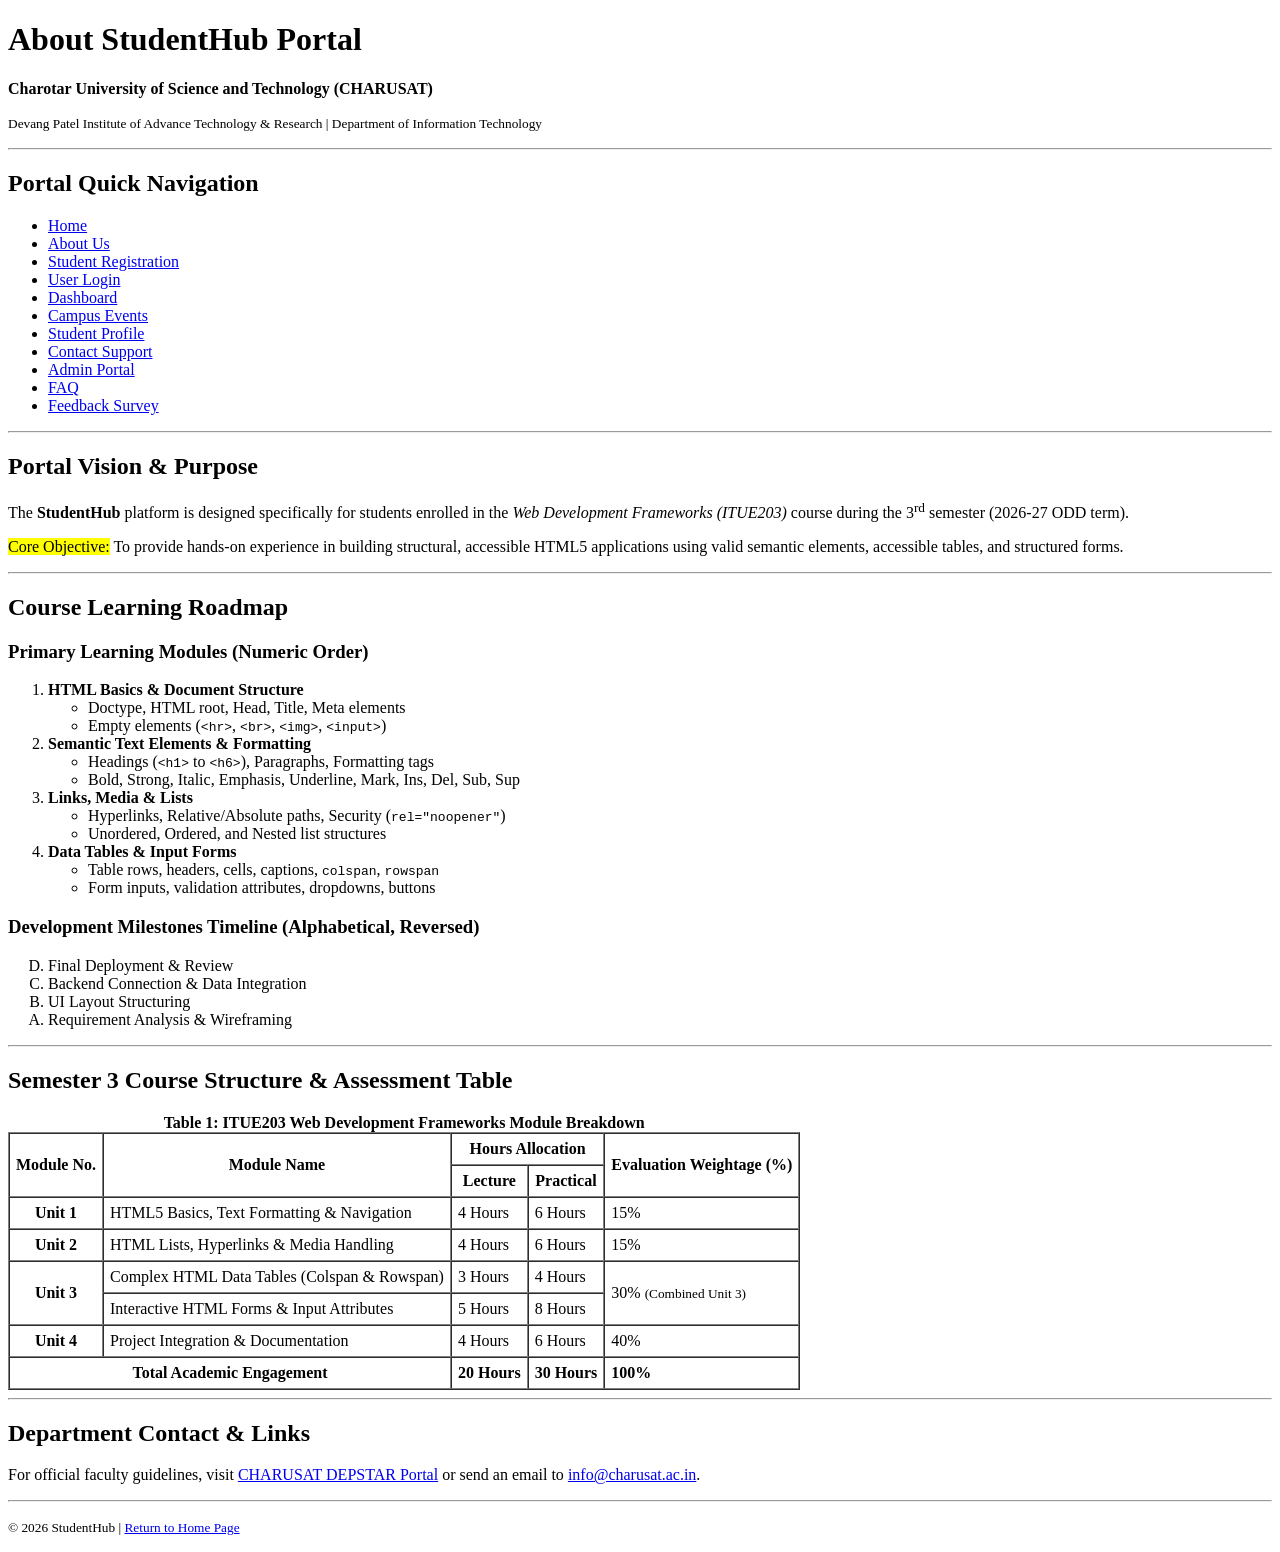
==== pages/about.html @ f13cd19e "feat(prac1): initial project setup, readme, sitemap, wireframes" ====
<!DOCTYPE html>
<html lang="en">
<head>
    <meta charset="UTF-8">
    <meta name="viewport" content="width=device-width, initial-scale=1.0">
    <meta name="description" content="About StudentHub - Vision, Department Details, and Academic Syllabus Table">
    <title>StudentHub - About Portal</title>
</head>
<body>

    <!-- Lesson 1: Header -->
    <header>
        <h1>About StudentHub Portal</h1>
        <p><strong>Charotar University of Science and Technology (CHARUSAT)</strong></p>
        <p><small>Devang Patel Institute of Advance Technology &amp; Research | Department of Information Technology</small></p>
    </header>

    <hr>

    <!-- Lesson 3: Navigation -->
    <nav aria-label="Main Navigation Menu">
        <h2>Portal Quick Navigation</h2>
        <ul>
            <li><a href="../index.html">Home</a></li>
            <li><a href="about.html">About Us</a></li>
            <li><a href="register.html">Student Registration</a></li>
            <li><a href="login.html">User Login</a></li>
            <li><a href="dashboard.html">Dashboard</a></li>
            <li><a href="events.html">Campus Events</a></li>
            <li><a href="profile.html">Student Profile</a></li>
            <li><a href="contact.html">Contact Support</a></li>
            <li><a href="admin.html">Admin Portal</a></li>
            <li><a href="faq.html">FAQ</a></li>
            <li><a href="feedback.html">Feedback Survey</a></li>
        </ul>
    </nav>

    <hr>

    <main>
        <!-- Lesson 2: Headings & Text Formatting -->
        <section id="vision">
            <h2>Portal Vision &amp; Purpose</h2>
            <p>
                The <strong>StudentHub</strong> platform is designed specifically for students enrolled in the <em>Web Development Frameworks (ITUE203)</em> course during the 3<sup>rd</sup> semester (2026-27 ODD term).
            </p>
            <p>
                <mark>Core Objective:</mark> To provide hands-on experience in building structural, accessible HTML5 applications using valid semantic elements, accessible tables, and structured forms.
            </p>
        </section>

        <hr>

        <!-- Lesson 4: Ordered Lists with attributes (type, start, reversed) & Nested Lists -->
        <section id="objectives">
            <h2>Course Learning Roadmap</h2>
            <h3>Primary Learning Modules (Numeric Order)</h3>
            <ol type="1" start="1">
                <li><strong>HTML Basics &amp; Document Structure</strong>
                    <ul>
                        <li>Doctype, HTML root, Head, Title, Meta elements</li>
                        <li>Empty elements (<code>&lt;hr&gt;</code>, <code>&lt;br&gt;</code>, <code>&lt;img&gt;</code>, <code>&lt;input&gt;</code>)</li>
                    </ul>
                </li>
                <li><strong>Semantic Text Elements &amp; Formatting</strong>
                    <ul>
                        <li>Headings (<code>&lt;h1&gt;</code> to <code>&lt;h6&gt;</code>), Paragraphs, Formatting tags</li>
                        <li>Bold, Strong, Italic, Emphasis, Underline, Mark, Ins, Del, Sub, Sup</li>
                    </ul>
                </li>
                <li><strong>Links, Media &amp; Lists</strong>
                    <ul>
                        <li>Hyperlinks, Relative/Absolute paths, Security (<code>rel="noopener"</code>)</li>
                        <li>Unordered, Ordered, and Nested list structures</li>
                    </ul>
                </li>
                <li><strong>Data Tables &amp; Input Forms</strong>
                    <ul>
                        <li>Table rows, headers, cells, captions, <code>colspan</code>, <code>rowspan</code></li>
                        <li>Form inputs, validation attributes, dropdowns, buttons</li>
                    </ul>
                </li>
            </ol>

            <h3>Development Milestones Timeline (Alphabetical, Reversed)</h3>
            <ol type="A" reversed>
                <li>Final Deployment &amp; Review</li>
                <li>Backend Connection &amp; Data Integration</li>
                <li>UI Layout Structuring</li>
                <li>Requirement Analysis &amp; Wireframing</li>
            </ol>
        </section>

        <hr>

        <!-- Lesson 5: Comprehensive Table demonstrating thead, tbody, tfoot, th, td, colspan, rowspan -->
        <section id="syllabus-table">
            <h2>Semester 3 Course Structure &amp; Assessment Table</h2>

            <table border="1" cellpadding="6" cellspacing="0">
                <caption><strong>Table 1: ITUE203 Web Development Frameworks Module Breakdown</strong></caption>
                
                <thead>
                    <tr>
                        <th scope="col" rowspan="2">Module No.</th>
                        <th scope="col" rowspan="2">Module Name</th>
                        <th scope="col" colspan="2">Hours Allocation</th>
                        <th scope="col" rowspan="2">Evaluation Weightage (%)</th>
                    </tr>
                    <tr>
                        <th scope="col">Lecture</th>
                        <th scope="col">Practical</th>
                    </tr>
                </thead>

                <tbody>
                    <tr>
                        <th scope="row">Unit 1</th>
                        <td>HTML5 Basics, Text Formatting &amp; Navigation</td>
                        <td>4 Hours</td>
                        <td>6 Hours</td>
                        <td>15%</td>
                    </tr>
                    <tr>
                        <th scope="row">Unit 2</th>
                        <td>HTML Lists, Hyperlinks &amp; Media Handling</td>
                        <td>4 Hours</td>
                        <td>6 Hours</td>
                        <td>15%</td>
                    </tr>
                    <tr>
                        <th scope="row" rowspan="2">Unit 3</th>
                        <td>Complex HTML Data Tables (Colspan &amp; Rowspan)</td>
                        <td>3 Hours</td>
                        <td>4 Hours</td>
                        <td rowspan="2">30% <small>(Combined Unit 3)</small></td>
                    </tr>
                    <tr>
                        <td>Interactive HTML Forms &amp; Input Attributes</td>
                        <td>5 Hours</td>
                        <td>8 Hours</td>
                    </tr>
                    <tr>
                        <th scope="row">Unit 4</th>
                        <td>Project Integration &amp; Documentation</td>
                        <td>4 Hours</td>
                        <td>6 Hours</td>
                        <td>40%</td>
                    </tr>
                </tbody>

                <tfoot>
                    <tr>
                        <th scope="row" colspan="2">Total Academic Engagement</th>
                        <td><strong>20 Hours</strong></td>
                        <td><strong>30 Hours</strong></td>
                        <td><strong>100%</strong></td>
                    </tr>
                </tfoot>
            </table>
        </section>

        <hr>

        <!-- Lesson 3: External Links -->
        <section id="external">
            <h2>Department Contact &amp; Links</h2>
            <p>
                For official faculty guidelines, visit 
                <a href="https://www.charusat.ac.in/depstar" target="_blank" rel="noopener noreferrer">CHARUSAT DEPSTAR Portal</a> 
                or send an email to <a href="mailto:info@charusat.ac.in">info@charusat.ac.in</a>.
            </p>
        </section>
    </main>

    <hr>

    <footer>
        <p><small>&copy; 2026 StudentHub | <a href="../index.html">Return to Home Page</a></small></p>
    </footer>

</body>
</html>
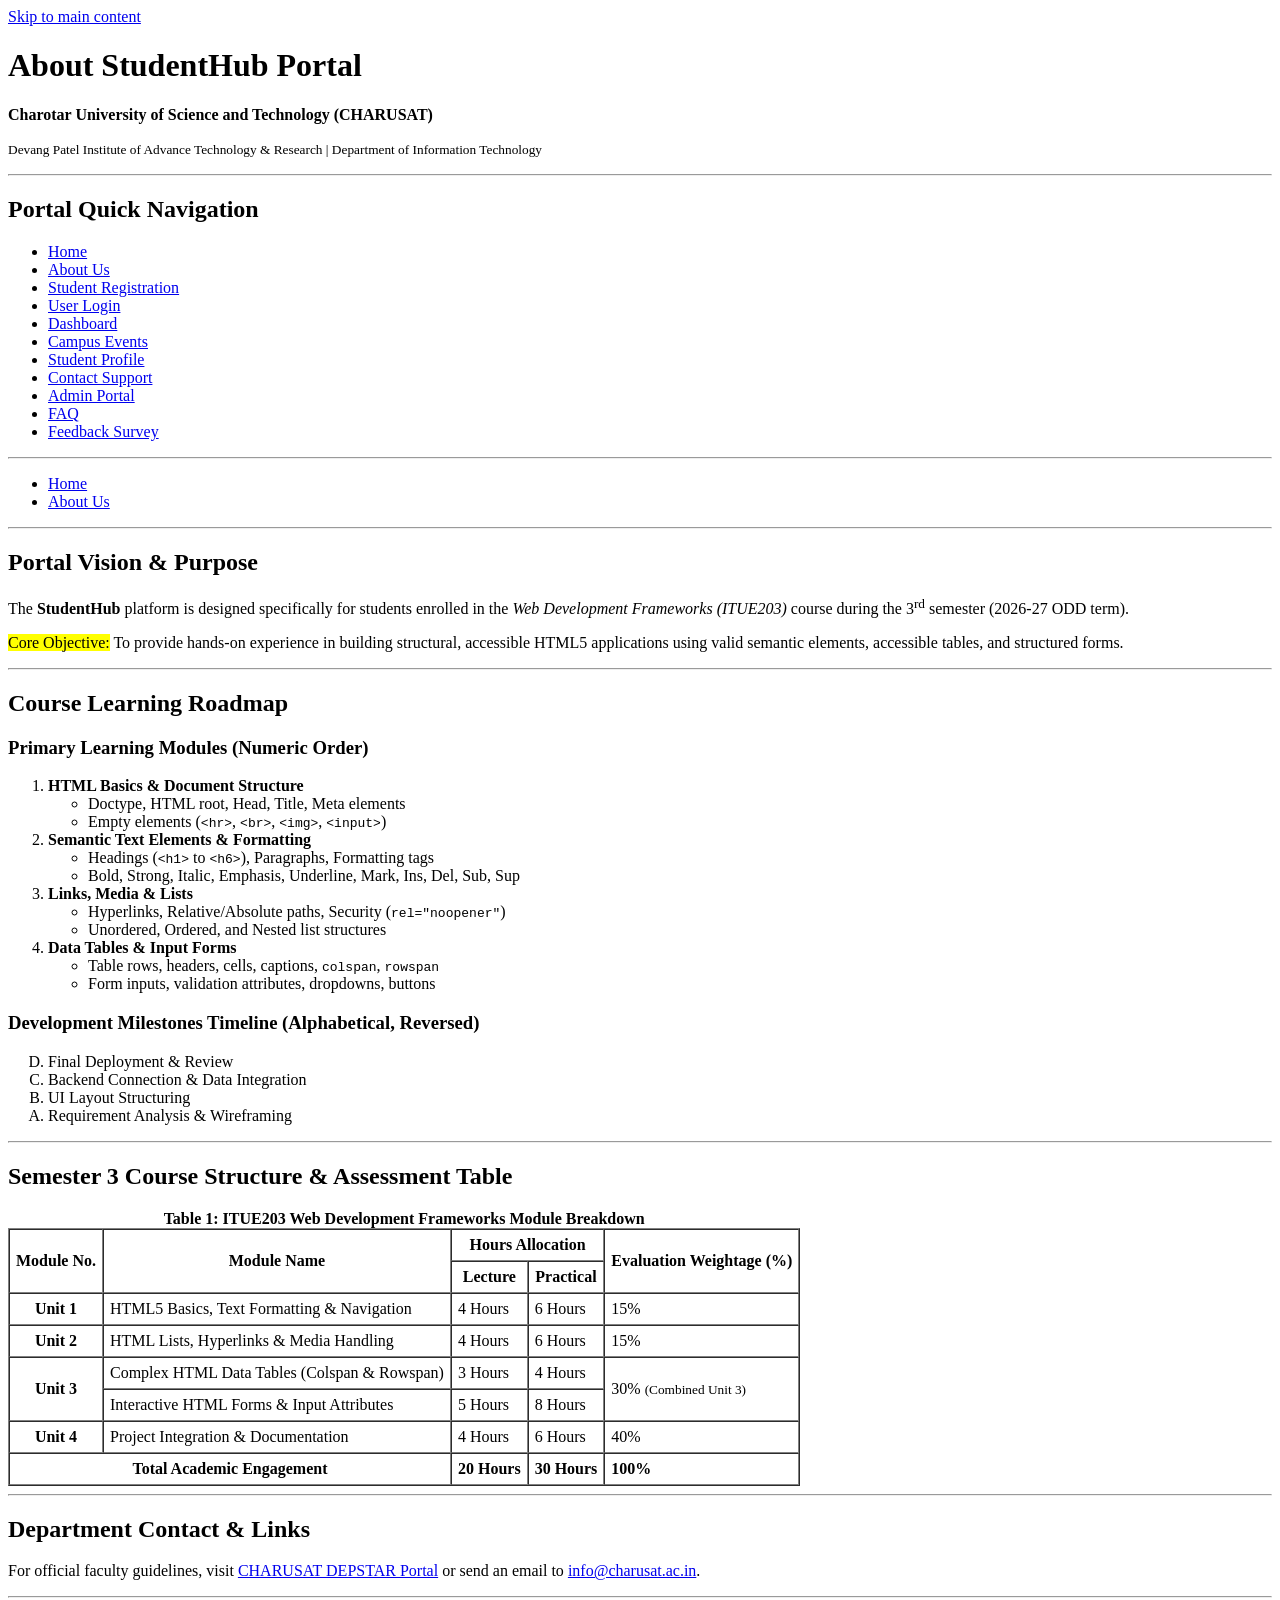
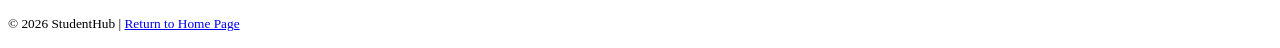
==== commit 3715ef63: "feat(prac2): completed practical 2 (html only) and generated reports" ====
--- a/pages/about.html
+++ b/pages/about.html
@@ -5,8 +5,12 @@
     <meta name="viewport" content="width=device-width, initial-scale=1.0">
     <meta name="description" content="About StudentHub - Vision, Department Details, and Academic Syllabus Table">
     <title>StudentHub - About Portal</title>
+    
 </head>
 <body>
+
+    <!-- Skip to Main Content Link for Keyboard Accessibility -->
+    <a href="#main-content" class="skip-link">Skip to main content</a>
 
     <!-- Lesson 1: Header -->
     <header>
@@ -37,7 +41,17 @@
 
     <hr>
 
-    <main>
+    <!-- Breadcrumb Navigation -->
+    <nav aria-label="Breadcrumb" class="breadcrumbs">
+        <ul>
+            <li><a href="../index.html">Home</a></li>
+            <li><a href="about.html" aria-current="page">About Us</a></li>
+        </ul>
+    </nav>
+
+    <hr>
+
+    <main id="main-content" tabindex="-1">
         <!-- Lesson 2: Headings & Text Formatting -->
         <section id="vision">
             <h2>Portal Vision &amp; Purpose</h2>
@@ -163,14 +177,14 @@
         <hr>
 
         <!-- Lesson 3: External Links -->
-        <section id="external">
+        <aside id="external">
             <h2>Department Contact &amp; Links</h2>
             <p>
                 For official faculty guidelines, visit 
                 <a href="https://www.charusat.ac.in/depstar" target="_blank" rel="noopener noreferrer">CHARUSAT DEPSTAR Portal</a> 
                 or send an email to <a href="mailto:info@charusat.ac.in">info@charusat.ac.in</a>.
             </p>
-        </section>
+        </aside>
     </main>
 
     <hr>
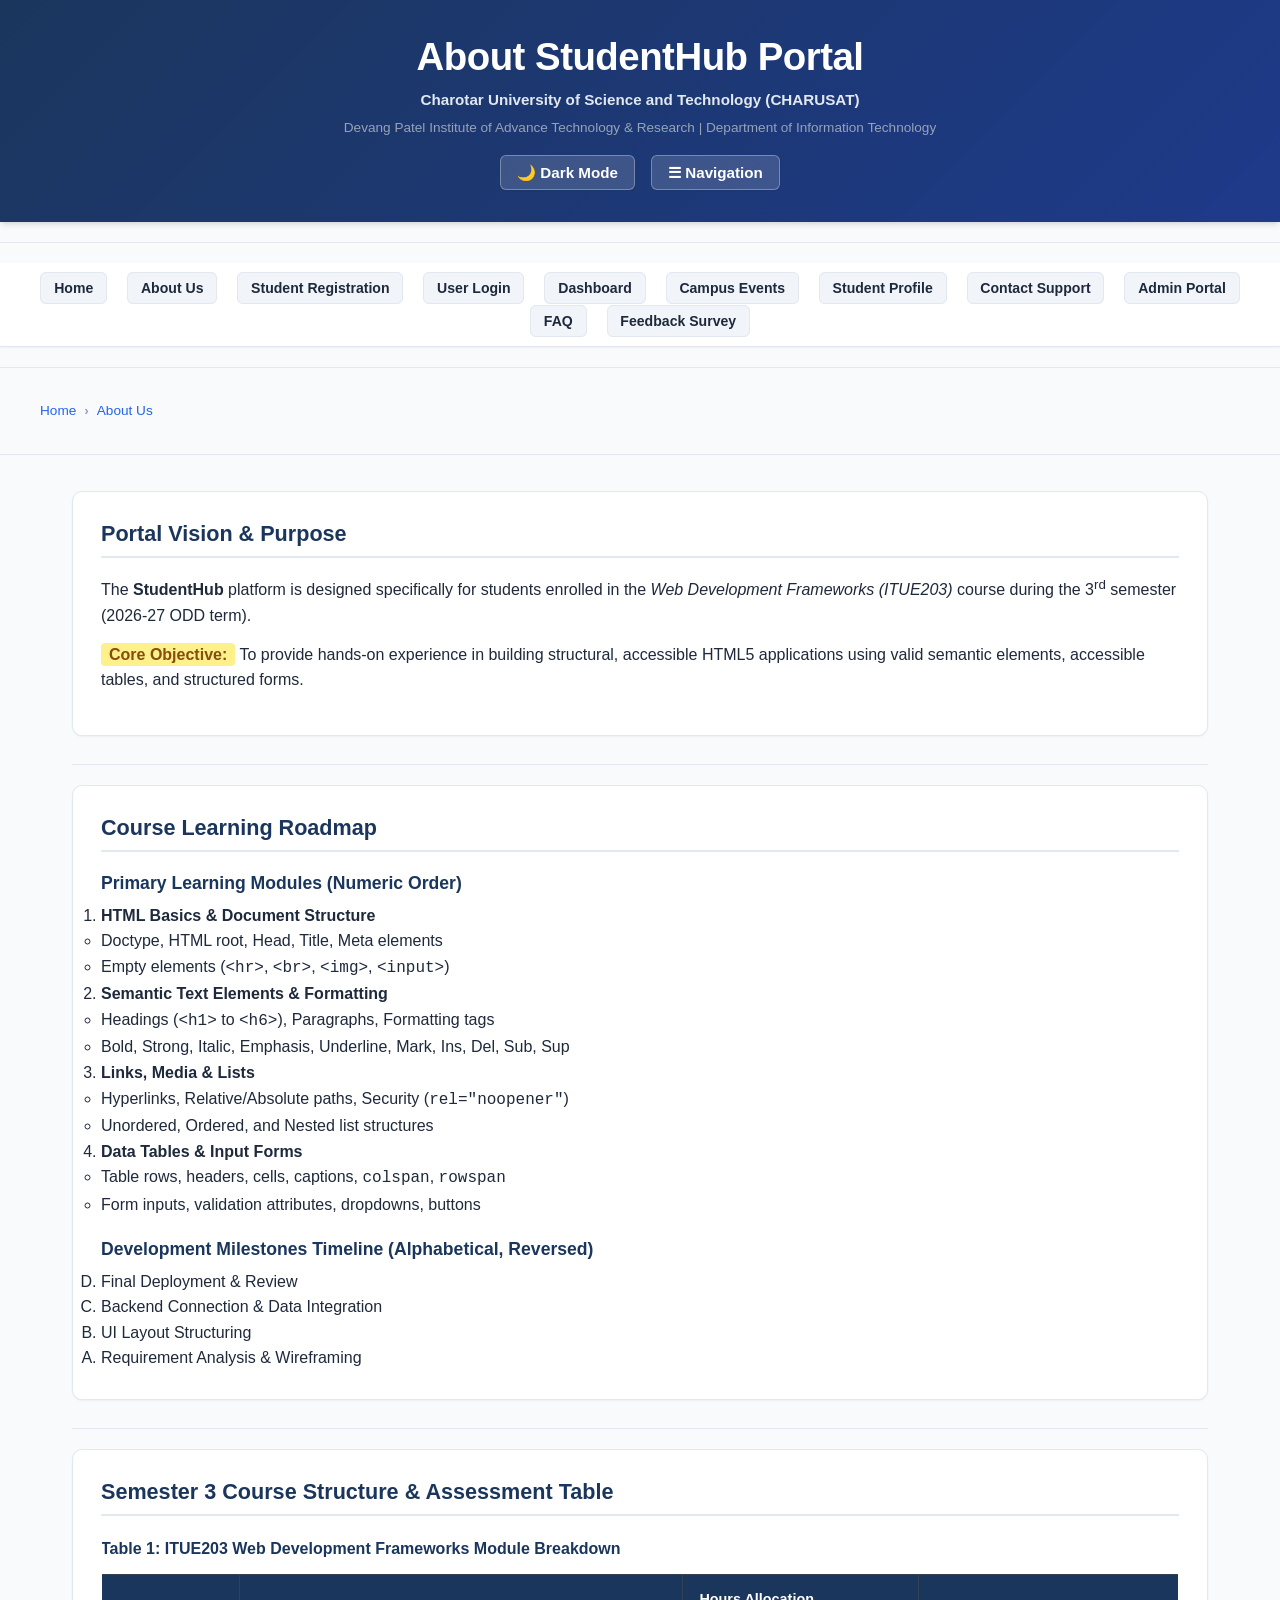
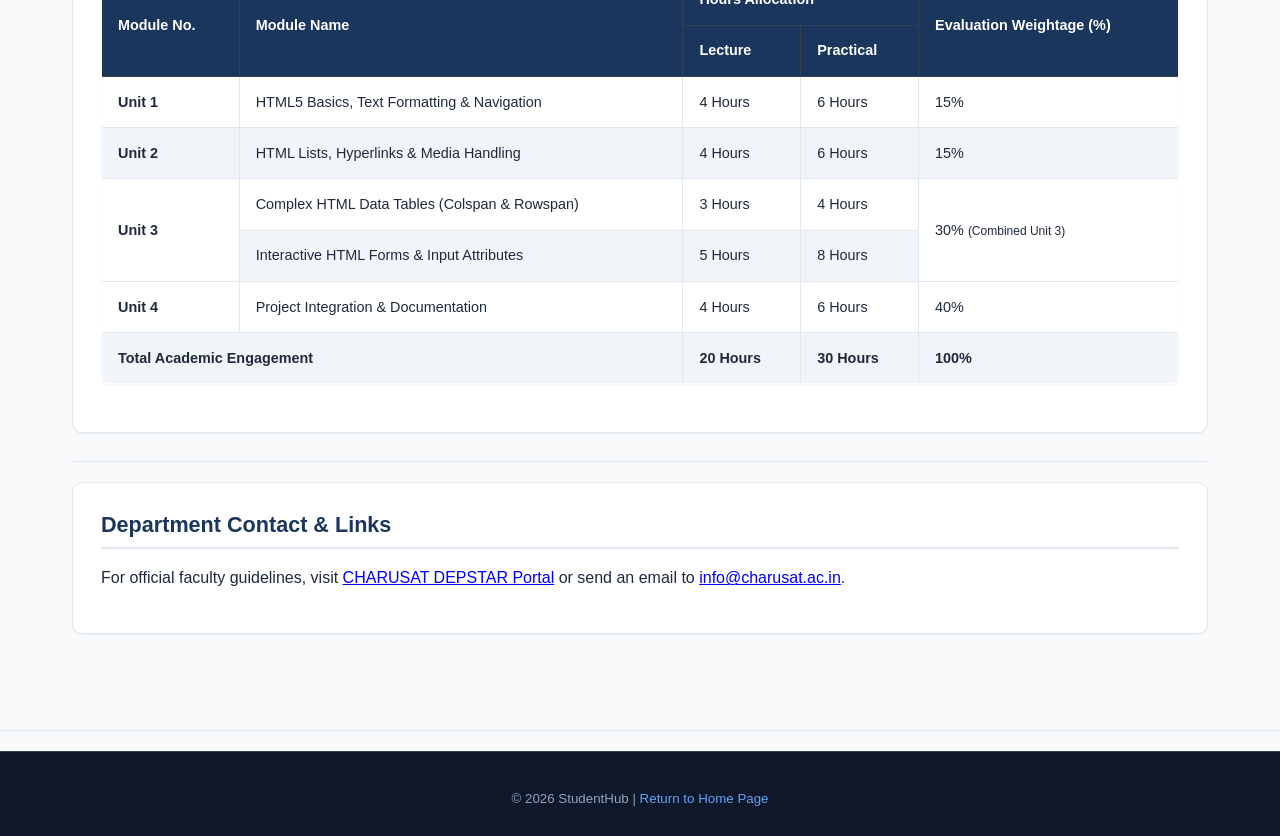
==== commit 063b9f9f: "Add CSS, JS, assets, screenshots, docs, and update all pages" ====
--- a/pages/about.html
+++ b/pages/about.html
@@ -6,22 +6,27 @@
     <meta name="description" content="About StudentHub - Vision, Department Details, and Academic Syllabus Table">
     <title>StudentHub - About Portal</title>
     
+    <link rel="stylesheet" href="../assets/css/index.css">
 </head>
 <body>
 
-    <!-- Skip to Main Content Link for Keyboard Accessibility -->
+    
     <a href="#main-content" class="skip-link">Skip to main content</a>
 
-    <!-- Lesson 1: Header -->
+    
     <header>
         <h1>About StudentHub Portal</h1>
         <p><strong>Charotar University of Science and Technology (CHARUSAT)</strong></p>
         <p><small>Devang Patel Institute of Advance Technology &amp; Research | Department of Information Technology</small></p>
+        <div class="header-actions">
+            <button id="themeButton" class="theme-btn" type="button">🌙 Dark Mode</button>
+            <button id="menuButton" class="menu-toggle-btn" type="button" aria-expanded="false">☰ Navigation</button>
+        </div>
     </header>
 
     <hr>
 
-    <!-- Lesson 3: Navigation -->
+    
     <nav aria-label="Main Navigation Menu">
         <h2>Portal Quick Navigation</h2>
         <ul>
@@ -41,7 +46,7 @@
 
     <hr>
 
-    <!-- Breadcrumb Navigation -->
+    
     <nav aria-label="Breadcrumb" class="breadcrumbs">
         <ul>
             <li><a href="../index.html">Home</a></li>
@@ -52,7 +57,7 @@
     <hr>
 
     <main id="main-content" tabindex="-1">
-        <!-- Lesson 2: Headings & Text Formatting -->
+        
         <section id="vision">
             <h2>Portal Vision &amp; Purpose</h2>
             <p>
@@ -65,7 +70,7 @@
 
         <hr>
 
-        <!-- Lesson 4: Ordered Lists with attributes (type, start, reversed) & Nested Lists -->
+        
         <section id="objectives">
             <h2>Course Learning Roadmap</h2>
             <h3>Primary Learning Modules (Numeric Order)</h3>
@@ -107,7 +112,7 @@
 
         <hr>
 
-        <!-- Lesson 5: Comprehensive Table demonstrating thead, tbody, tfoot, th, td, colspan, rowspan -->
+        
         <section id="syllabus-table">
             <h2>Semester 3 Course Structure &amp; Assessment Table</h2>
 
@@ -176,7 +181,7 @@
 
         <hr>
 
-        <!-- Lesson 3: External Links -->
+        
         <aside id="external">
             <h2>Department Contact &amp; Links</h2>
             <p>
@@ -193,5 +198,11 @@
         <p><small>&copy; 2026 StudentHub | <a href="../index.html">Return to Home Page</a></small></p>
     </footer>
 
+    
+    <script src="../assets/js/theme-nav.js"></script>
+    <script src="../assets/js/registration-validation.js"></script>
+    <script src="../assets/js/fetch-data.js"></script>
+
 </body>
 </html>
+
--- a/assets/css/index.css
+++ b/assets/css/index.css
@@ -0,0 +1,843 @@
+:root {
+    --primary-color: #1b365d;
+    --primary-light: #2563eb;
+    --primary-dark: #0f172a;
+    --secondary-color: #0d9488;
+    --accent-color: #e11d48;
+    --bg-main: #f8fafc;
+    --bg-card: #ffffff;
+    --bg-alt: #f1f5f9;
+    --text-primary: #1e293b;
+    --text-secondary: #64748b;
+    --text-muted: #94a3b8;
+    --border-color: #e2e8f0;
+    --border-dark: #cbd5e1;
+    --shadow-sm: 0 1px 2px 0 rgba(0, 0, 0, 0.05);
+    --shadow-md: 0 4px 6px -1px rgba(0, 0, 0, 0.1), 0 2px 4px -2px rgba(0, 0, 0, 0.1);
+    --shadow-lg: 0 10px 15px -3px rgba(0, 0, 0, 0.1), 0 4px 6px -4px rgba(0, 0, 0, 0.1);
+    --radius-sm: 6px;
+    --radius-md: 10px;
+    --radius-lg: 16px;
+    --font-family: -apple-system, BlinkMacSystemFont, "Segoe UI", Roboto, "Helvetica Neue", Arial, sans-serif;
+    --transition-fast: 0.2s ease;
+    --transition-normal: 0.3s ease;
+}
+
+*, *::before, *::after {
+    box-sizing: border-box;
+    margin: 0;
+    padding: 0;
+}
+
+html {
+    font-size: 16px;
+    scroll-behavior: smooth;
+}
+
+body {
+    font-family: var(--font-family);
+    background-color: var(--bg-main);
+    color: var(--text-primary);
+    line-height: 1.6;
+    padding: 0;
+    margin: 0;
+    display: flex;
+    flex-direction: column;
+    min-height: 100vh;
+}
+
+.skip-link {
+    position: absolute;
+    top: -50px;
+    left: 20px;
+    background: var(--primary-color);
+    color: #ffffff;
+    padding: 10px 18px;
+    font-weight: 600;
+    z-index: 10000;
+    border-radius: var(--radius-sm);
+    text-decoration: none;
+    transition: top var(--transition-fast);
+}
+
+.skip-link:focus {
+    top: 20px;
+    outline: 3px solid var(--primary-light);
+}
+
+:focus-visible {
+    outline: 2px solid var(--primary-light);
+    outline-offset: 2px;
+}
+
+header {
+    background: linear-gradient(135deg, var(--primary-color) 0%, #1e3a8a 100%);
+    color: #ffffff;
+    padding: 1.75rem 2rem;
+    box-shadow: var(--shadow-md);
+    text-align: center;
+}
+
+header h1 {
+    font-size: 1.85rem;
+    font-weight: 700;
+    letter-spacing: -0.5px;
+    margin-bottom: 0.35rem;
+    color: #ffffff;
+}
+
+header p {
+    font-size: 0.95rem;
+    color: #e2e8f0;
+    margin: 0.2rem 0;
+}
+
+header small {
+    color: #94a3b8;
+    font-size: 0.85rem;
+}
+
+hr {
+    border: 0;
+    height: 1px;
+    background: var(--border-color);
+    margin: 1.25rem 0;
+}
+
+nav[aria-label="Main Navigation Menu"] {
+    background-color: #ffffff;
+    border-bottom: 1px solid var(--border-color);
+    padding: 0.75rem 1.5rem;
+    box-shadow: var(--shadow-sm);
+}
+
+nav[aria-label="Main Navigation Menu"] h2 {
+    display: none;
+}
+
+nav[aria-label="Main Navigation Menu"] ul {
+    list-style: none;
+    display: flex;
+    flex-wrap: wrap;
+    gap: 0.5rem 0.85rem;
+    justify-content: center;
+    align-items: center;
+}
+
+nav[aria-label="Main Navigation Menu"] a {
+    color: var(--text-primary);
+    text-decoration: none;
+    font-size: 0.88rem;
+    font-weight: 600;
+    padding: 0.45rem 0.8rem;
+    border-radius: var(--radius-sm);
+    transition: all var(--transition-fast);
+    background-color: var(--bg-alt);
+    border: 1px solid var(--border-color);
+}
+
+nav[aria-label="Main Navigation Menu"] a:hover {
+    background-color: var(--primary-light);
+    color: #ffffff;
+    border-color: var(--primary-light);
+    transform: translateY(-1px);
+}
+
+nav[aria-label="Main Navigation Menu"] a[aria-current="page"] {
+    background-color: var(--primary-color);
+    color: #ffffff;
+    border-color: var(--primary-color);
+}
+
+nav.breadcrumbs {
+    background-color: transparent;
+    padding: 0.75rem 2rem;
+    font-size: 0.85rem;
+    color: var(--text-secondary);
+}
+
+nav.breadcrumbs ul {
+    display: flex;
+    list-style: none;
+    gap: 0.5rem;
+    align-items: center;
+    max-width: 1200px;
+    margin: 0 auto;
+}
+
+nav.breadcrumbs li + li::before {
+    content: "›";
+    margin-right: 0.5rem;
+    color: var(--text-muted);
+    font-weight: bold;
+}
+
+nav.breadcrumbs a {
+    color: var(--primary-light);
+    text-decoration: none;
+}
+
+nav.breadcrumbs a:hover {
+    text-decoration: underline;
+}
+
+section:has(> form[action*="index.html"]),
+section:has(> form[action*="dashboard.html"]) {
+    max-width: 1200px;
+    margin: 0.5rem auto 1.5rem auto;
+    padding: 1.25rem 2rem;
+    background-color: var(--bg-card);
+    border: 1px solid var(--border-color);
+    border-radius: var(--radius-md);
+    box-shadow: var(--shadow-sm);
+}
+
+section:has(> form) h2 {
+    font-size: 1.15rem;
+    margin-bottom: 0.75rem;
+    color: var(--primary-color);
+}
+
+section:has(> form) form p {
+    display: flex;
+    flex-wrap: wrap;
+    gap: 0.75rem;
+    align-items: center;
+}
+
+main {
+    flex: 1;
+    max-width: 1200px;
+    width: 100%;
+    margin: 0 auto;
+    padding: 1rem 2rem 3rem 2rem;
+}
+
+main section, main aside {
+    background: var(--bg-card);
+    border: 1px solid var(--border-color);
+    border-radius: var(--radius-md);
+    padding: 1.75rem;
+    margin-bottom: 1.75rem;
+    box-shadow: var(--shadow-sm);
+    transition: box-shadow var(--transition-fast);
+}
+
+main section:hover, main aside:hover {
+    box-shadow: var(--shadow-md);
+}
+
+h1, h2, h3, h4, h5, h6 {
+    color: var(--primary-color);
+    font-weight: 700;
+    line-height: 1.3;
+}
+
+h2 {
+    font-size: 1.35rem;
+    margin-bottom: 1rem;
+    padding-bottom: 0.5rem;
+    border-bottom: 2px solid var(--border-color);
+}
+
+h3 {
+    font-size: 1.1rem;
+    margin-top: 1.25rem;
+    margin-bottom: 0.5rem;
+}
+
+p {
+    margin-bottom: 0.85rem;
+    color: var(--text-primary);
+}
+
+#announcements {
+    display: grid;
+    grid-template-columns: 1fr;
+    gap: 1.25rem;
+}
+
+#announcements > h2 {
+    grid-column: 1 / -1;
+}
+
+article {
+    background-color: var(--bg-alt);
+    border: 1px solid var(--border-color);
+    border-left: 4px solid var(--primary-light);
+    border-radius: var(--radius-sm);
+    padding: 1.25rem;
+    transition: transform var(--transition-fast);
+}
+
+article:hover {
+    transform: translateY(-2px);
+    box-shadow: var(--shadow-sm);
+}
+
+article h3 {
+    margin-top: 0;
+    color: var(--primary-dark);
+}
+
+#portal-highlights ul {
+    display: grid;
+    grid-template-columns: 1fr;
+    gap: 1rem;
+    list-style: none;
+    padding: 0;
+}
+
+#portal-highlights > ul > li {
+    background-color: var(--bg-alt);
+    border: 1px solid var(--border-color);
+    border-radius: var(--radius-sm);
+    padding: 1.25rem;
+}
+
+#portal-highlights > ul > li > ul {
+    display: block;
+    margin-top: 0.5rem;
+    padding-left: 1.25rem;
+    list-style: disc;
+}
+
+mark {
+    background-color: #fef08a;
+    color: #854d0e;
+    padding: 0.2rem 0.5rem;
+    border-radius: 4px;
+    font-weight: 600;
+}
+
+ins {
+    color: #166534;
+    text-decoration: none;
+    font-weight: 600;
+}
+
+del {
+    color: #991b1b;
+}
+
+form {
+    display: flex;
+    flex-direction: column;
+    gap: 1.25rem;
+}
+
+fieldset {
+    border: 1px solid var(--border-color);
+    border-radius: var(--radius-md);
+    padding: 1.5rem;
+    background-color: var(--bg-alt);
+}
+
+legend {
+    padding: 0 0.5rem;
+    color: var(--primary-color);
+    font-weight: 700;
+    font-size: 1.05rem;
+}
+
+label {
+    display: inline-block;
+    font-weight: 600;
+    margin-bottom: 0.35rem;
+    font-size: 0.9rem;
+    color: var(--text-primary);
+}
+
+input[type="text"],
+input[type="email"],
+input[type="password"],
+input[type="tel"],
+input[type="number"],
+input[type="date"],
+input[type="url"],
+input[type="search"],
+input[type="file"],
+select,
+textarea {
+    width: 100%;
+    max-width: 100%;
+    padding: 0.65rem 0.9rem;
+    border: 1px solid var(--border-dark);
+    border-radius: var(--radius-sm);
+    font-family: inherit;
+    font-size: 0.95rem;
+    background-color: #ffffff;
+    color: var(--text-primary);
+    transition: border-color var(--transition-fast), box-shadow var(--transition-fast);
+}
+
+input[readonly], input:disabled {
+    background-color: #e2e8f0;
+    color: #64748b;
+    cursor: not-allowed;
+}
+
+input:focus, select:focus, textarea:focus {
+    border-color: var(--primary-light);
+    outline: none;
+    box-shadow: 0 0 0 3px rgba(37, 99, 235, 0.15);
+}
+
+input[type="radio"], input[type="checkbox"] {
+    width: auto;
+    margin-right: 0.4rem;
+    accent-color: var(--primary-light);
+    cursor: pointer;
+}
+
+button, input[type="submit"], input[type="reset"], input[type="button"] {
+    background-color: var(--primary-color);
+    color: #ffffff;
+    font-weight: 600;
+    font-size: 0.95rem;
+    padding: 0.65rem 1.35rem;
+    border: none;
+    border-radius: var(--radius-sm);
+    cursor: pointer;
+    transition: all var(--transition-fast);
+    box-shadow: var(--shadow-sm);
+}
+
+button:hover, input[type="submit"]:hover {
+    background-color: var(--primary-light);
+    box-shadow: var(--shadow-md);
+    transform: translateY(-1px);
+}
+
+button[type="reset"] {
+    background-color: #64748b;
+}
+
+button[type="reset"]:hover {
+    background-color: #475569;
+}
+
+table {
+    width: 100%;
+    border-collapse: collapse;
+    margin: 1.25rem 0;
+    background-color: #ffffff;
+    border-radius: var(--radius-sm);
+    overflow: hidden;
+    box-shadow: var(--shadow-sm);
+    border: 1px solid var(--border-color);
+}
+
+caption {
+    font-weight: 700;
+    margin-bottom: 0.75rem;
+    text-align: left;
+    color: var(--primary-color);
+    font-size: 1rem;
+}
+
+thead {
+    background-color: var(--primary-color);
+    color: #ffffff;
+}
+
+th, td {
+    padding: 0.85rem 1rem;
+    text-align: left;
+    border: 1px solid var(--border-color);
+    font-size: 0.9rem;
+}
+
+thead th {
+    background-color: var(--primary-color);
+    color: #ffffff;
+    font-weight: 600;
+    border-color: #334155;
+}
+
+tbody tr:nth-child(even) {
+    background-color: var(--bg-alt);
+}
+
+tbody tr:hover {
+    background-color: #eff6ff;
+}
+
+tfoot {
+    background-color: var(--bg-alt);
+    font-weight: bold;
+}
+
+img {
+    max-width: 100%;
+    height: auto;
+    border-radius: var(--radius-sm);
+    display: block;
+}
+
+footer {
+    background-color: var(--primary-dark);
+    color: #94a3b8;
+    padding: 1.75rem 2rem;
+    text-align: center;
+    border-top: 1px solid #334155;
+    margin-top: auto;
+}
+
+footer p {
+    margin: 0.35rem 0;
+    color: #94a3b8;
+}
+
+footer a {
+    color: #60a5fa;
+    text-decoration: none;
+}
+
+footer a:hover {
+    text-decoration: underline;
+}
+
+@media (min-width: 768px) {
+    header {
+        padding: 2rem 3rem;
+    }
+
+    header h1 {
+        font-size: 2.2rem;
+    }
+
+    #announcements {
+        grid-template-columns: repeat(2, 1fr);
+    }
+
+    #portal-highlights ul {
+        grid-template-columns: repeat(3, 1fr);
+    }
+}
+
+@media (min-width: 1024px) {
+    header h1 {
+        font-size: 2.4rem;
+    }
+
+    nav[aria-label="Main Navigation Menu"] ul {
+        gap: 0.5rem 1.25rem;
+    }
+}
+
+body.dark {
+    background-color: #0f172a;
+    color: #f8fafc;
+}
+
+body.dark main,
+body.dark section,
+body.dark article,
+body.dark fieldset,
+body.dark aside,
+body.dark .bg-card,
+body.dark .event-card,
+body.dark .student-card,
+body.dark .accordion-item,
+body.dark .modal-content {
+    background-color: #1e293b;
+    color: #f8fafc;
+    border-color: #334155;
+}
+
+body.dark header {
+    background: linear-gradient(135deg, #0f172a 0%, #1e293b 100%);
+    border-bottom: 1px solid #334155;
+}
+
+body.dark nav[aria-label="Main Navigation Menu"] {
+    background-color: #0f172a;
+    border-bottom: 1px solid #334155;
+}
+
+body.dark nav[aria-label="Main Navigation Menu"] a {
+    color: #93c5fd;
+}
+
+body.dark nav[aria-label="Main Navigation Menu"] a:hover {
+    background-color: #334155;
+    color: #ffffff;
+}
+
+body.dark input,
+body.dark select,
+body.dark textarea {
+    background-color: #0f172a;
+    color: #f8fafc;
+    border-color: #475569;
+}
+
+body.dark input:focus,
+body.dark select:focus,
+body.dark textarea:focus {
+    border-color: #3b82f6;
+}
+
+body.dark table,
+body.dark th,
+body.dark td {
+    border-color: #334155;
+    color: #f8fafc;
+}
+
+body.dark tbody tr:nth-child(even) {
+    background-color: #1e293b;
+}
+
+body.dark tbody tr:hover {
+    background-color: #334155;
+}
+
+.header-actions {
+    display: flex;
+    justify-content: center;
+    align-items: center;
+    gap: 1rem;
+    margin-top: 1rem;
+}
+
+.theme-btn, .menu-toggle-btn {
+    background-color: rgba(255, 255, 255, 0.15);
+    color: #ffffff;
+    border: 1px solid rgba(255, 255, 255, 0.3);
+    padding: 0.45rem 1rem;
+    border-radius: var(--radius-sm);
+    font-weight: 600;
+    cursor: pointer;
+    transition: all var(--transition-fast);
+}
+
+.theme-btn:hover, .menu-toggle-btn:hover {
+    background-color: rgba(255, 255, 255, 0.3);
+}
+
+.notification-banner {
+    background-color: #2563eb;
+    color: #ffffff;
+    padding: 0.75rem 1.5rem;
+    display: flex;
+    justify-content: space-between;
+    align-items: center;
+    font-size: 0.9rem;
+    box-shadow: var(--shadow-sm);
+}
+
+.close-banner-btn {
+    background: none;
+    border: none;
+    color: #ffffff;
+    font-size: 1.25rem;
+    font-weight: bold;
+    cursor: pointer;
+    padding: 0 0.5rem;
+}
+
+.modal {
+    display: none;
+    position: fixed;
+    top: 0;
+    left: 0;
+    width: 100%;
+    height: 100%;
+    background-color: rgba(15, 23, 42, 0.75);
+    z-index: 10000;
+    justify-content: center;
+    align-items: center;
+    padding: 1rem;
+    backdrop-filter: blur(4px);
+}
+
+.modal.show {
+    display: flex;
+}
+
+.modal-content {
+    background-color: var(--bg-card);
+    border-radius: var(--radius-md);
+    max-width: 550px;
+    width: 100%;
+    box-shadow: var(--shadow-lg);
+    border: 1px solid var(--border-color);
+    overflow: hidden;
+    animation: modalSlide 0.3s ease-out;
+}
+
+@keyframes modalSlide {
+    from { transform: translateY(-20px); opacity: 0; }
+    to { transform: translateY(0); opacity: 1; }
+}
+
+.modal-header {
+    background-color: var(--primary-color);
+    color: #ffffff;
+    padding: 1rem 1.25rem;
+    display: flex;
+    justify-content: space-between;
+    align-items: center;
+}
+
+.modal-header h3 {
+    margin: 0;
+    font-size: 1.2rem;
+    color: #ffffff;
+}
+
+.modal-close {
+    background: none;
+    border: none;
+    color: #ffffff;
+    font-size: 1.5rem;
+    cursor: pointer;
+    line-height: 1;
+}
+
+.modal-body {
+    padding: 1.25rem;
+    font-size: 0.95rem;
+}
+
+.modal-body p {
+    margin-bottom: 0.75rem;
+}
+
+.modal-footer {
+    padding: 0.75rem 1.25rem;
+    background-color: var(--bg-alt);
+    border-top: 1px solid var(--border-color);
+    text-align: right;
+}
+
+.accordion-item {
+    background-color: var(--bg-card);
+    border: 1px solid var(--border-color);
+    border-radius: var(--radius-sm);
+    margin-bottom: 0.75rem;
+    overflow: hidden;
+}
+
+.accordion-header {
+    width: 100%;
+    text-align: left;
+    background-color: var(--bg-card);
+    border: none;
+    padding: 1rem 1.25rem;
+    font-size: 1rem;
+    font-weight: 600;
+    color: var(--text-primary);
+    cursor: pointer;
+    display: flex;
+    justify-content: space-between;
+    align-items: center;
+    transition: background-color var(--transition-fast);
+}
+
+.accordion-header:hover, .accordion-header.active {
+    background-color: var(--bg-alt);
+    color: var(--primary-light);
+}
+
+.accordion-body {
+    padding: 1rem 1.25rem;
+    border-top: 1px solid var(--border-color);
+    background-color: var(--bg-card);
+}
+
+.strength-meter {
+    font-size: 0.85rem;
+    font-weight: 600;
+    margin-top: 0.25rem;
+    display: inline-block;
+}
+
+.strength-meter.weak { color: #dc2626; }
+.strength-meter.medium { color: #d97706; }
+.strength-meter.strong { color: #059669; }
+
+.error-message, p[id$="Error"] {
+    color: #dc2626;
+    font-size: 0.85rem;
+    font-weight: 600;
+    margin-top: 0.25rem;
+    margin-bottom: 0.5rem;
+}
+
+.input-error {
+    border-color: #dc2626 !important;
+    background-color: #fef2f2 !important;
+}
+
+.event-card, .student-card {
+    background-color: var(--bg-card);
+    border: 1px solid var(--border-color);
+    border-radius: var(--radius-md);
+    padding: 1.25rem;
+    margin-bottom: 1.25rem;
+    box-shadow: var(--shadow-sm);
+    transition: transform var(--transition-fast), box-shadow var(--transition-fast);
+}
+
+.event-card:hover, .student-card:hover {
+    transform: translateY(-2px);
+    box-shadow: var(--shadow-md);
+}
+
+.card-header {
+    display: flex;
+    justify-content: space-between;
+    align-items: center;
+    margin-bottom: 0.5rem;
+}
+
+.status-badge {
+    font-size: 0.75rem;
+    font-weight: 700;
+    padding: 0.25rem 0.6rem;
+    border-radius: 12px;
+    text-transform: uppercase;
+}
+
+.badge-open { background-color: #d1fae5; color: #065f46; }
+.badge-limited { background-color: #fef3c7; color: #92400e; }
+.badge-soon { background-color: #e0f2fe; color: #075985; }
+
+.card-actions {
+    margin-top: 1rem;
+    display: flex;
+    gap: 0.75rem;
+}
+
+.pagination-container {
+    display: flex;
+    justify-content: center;
+    align-items: center;
+    gap: 0.5rem;
+    margin: 1.5rem 0;
+}
+
+.page-btn {
+    padding: 0.4rem 0.85rem;
+    border: 1px solid var(--border-color);
+    background-color: var(--bg-card);
+    color: var(--text-primary);
+    border-radius: var(--radius-sm);
+    cursor: pointer;
+    font-weight: 600;
+}
+
+.page-btn.active, .page-btn:hover {
+    background-color: var(--primary-color);
+    color: #ffffff;
+    border-color: var(--primary-color);
+}
+
+.pagination-info {
+    font-size: 0.85rem;
+    color: var(--text-secondary);
+    margin-right: 0.75rem;
+}
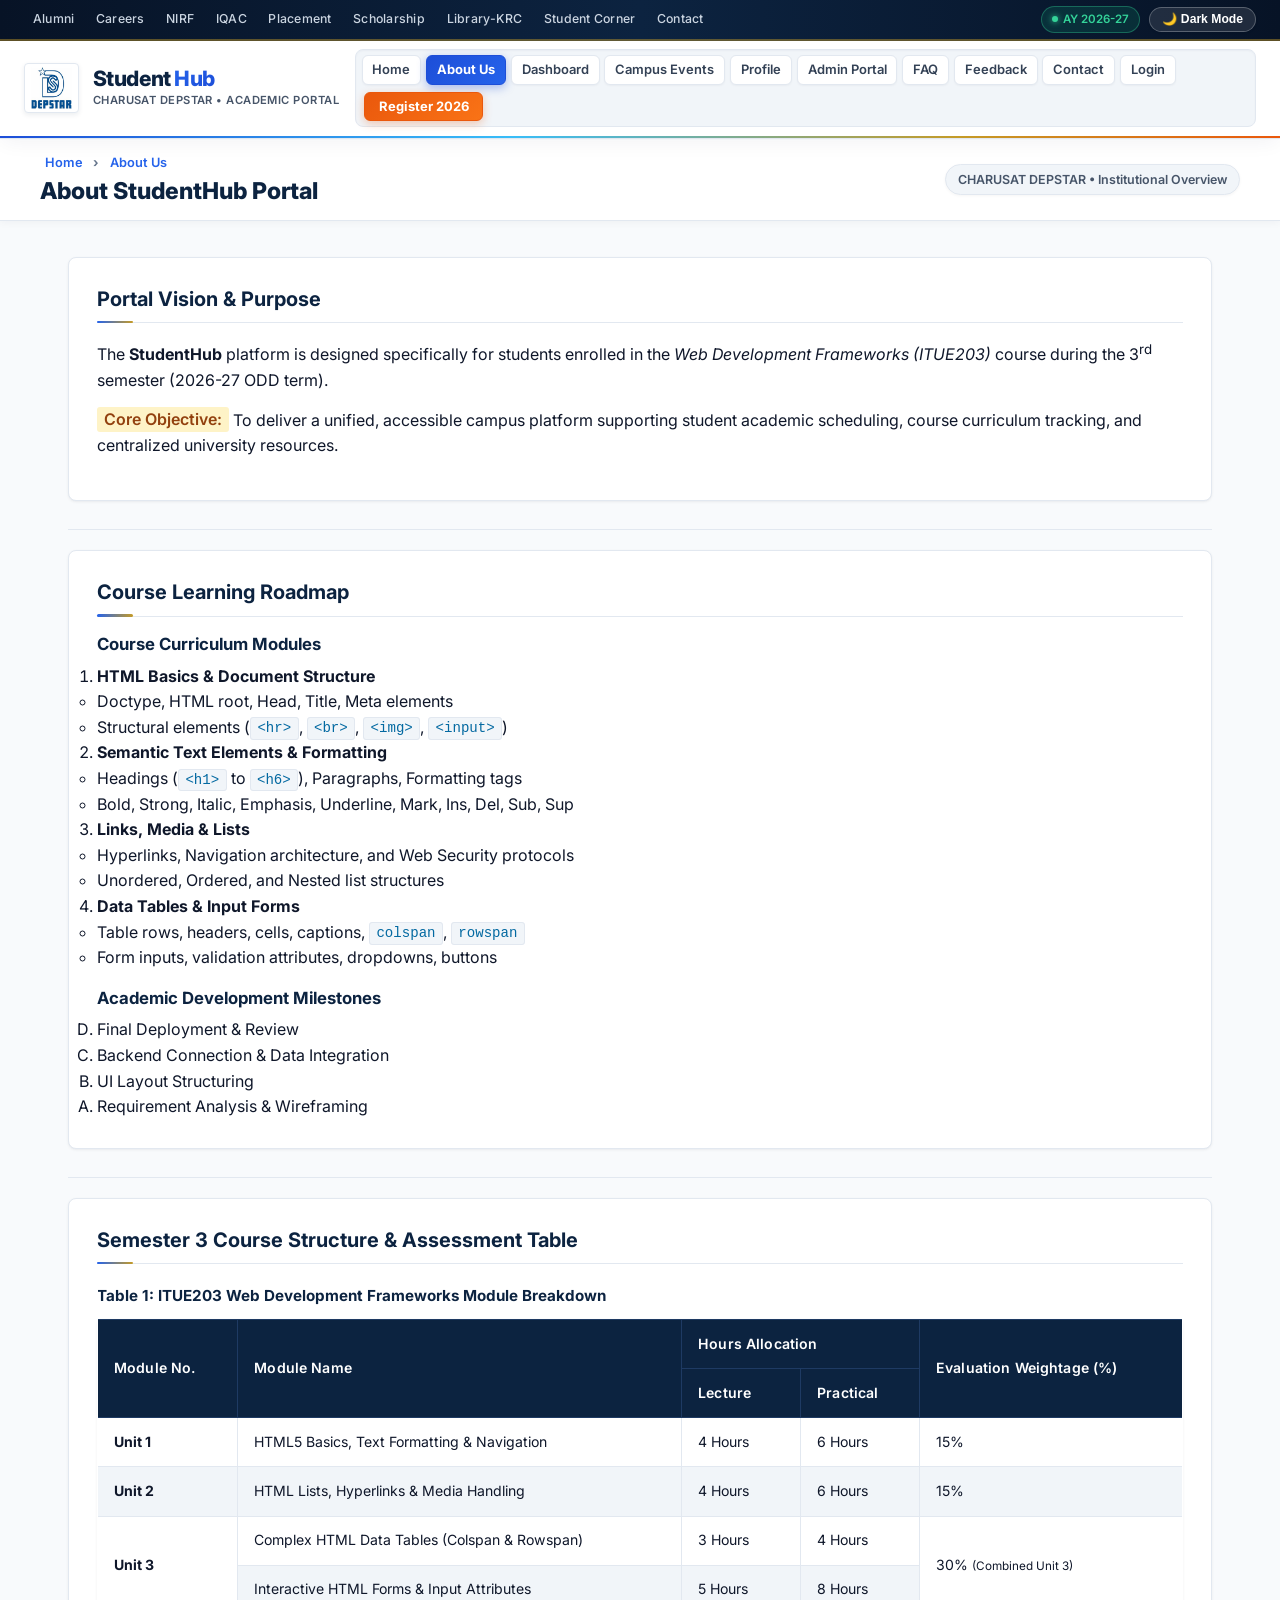
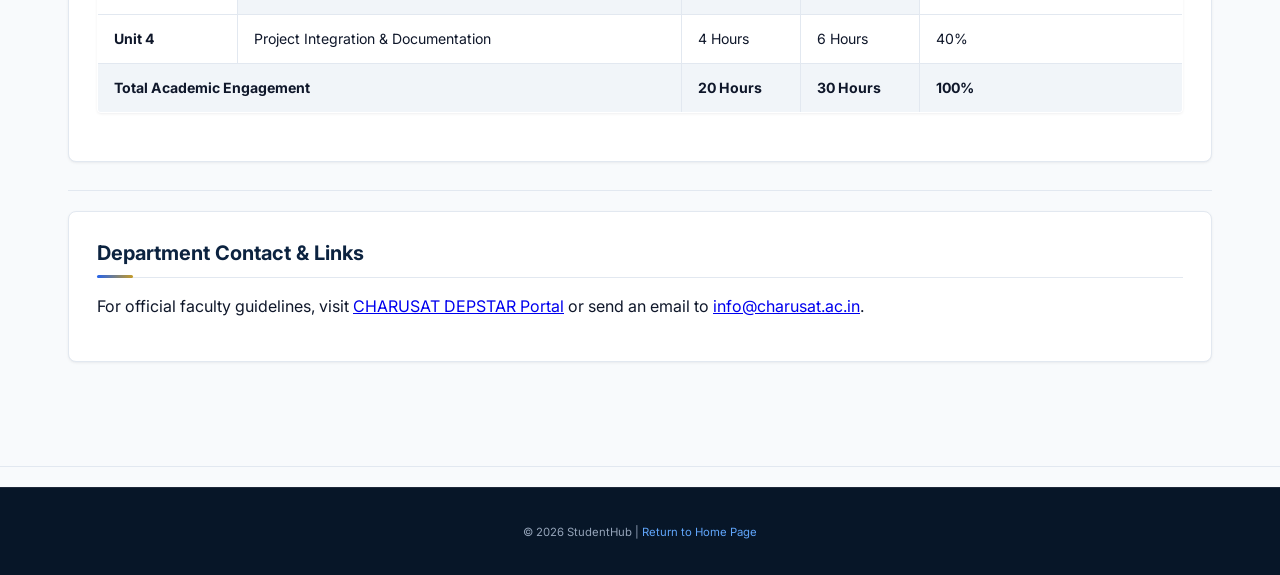
==== commit b1a40fbf: "Refine navigation UI, add pill background with white hover font, and clean emojis across portal page" ====
--- a/pages/about.html
+++ b/pages/about.html
@@ -13,48 +13,78 @@
     
     <a href="#main-content" class="skip-link">Skip to main content</a>
 
-    
-    <header>
-        <h1>About StudentHub Portal</h1>
-        <p><strong>Charotar University of Science and Technology (CHARUSAT)</strong></p>
-        <p><small>Devang Patel Institute of Advance Technology &amp; Research | Department of Information Technology</small></p>
-        <div class="header-actions">
-            <button id="themeButton" class="theme-btn" type="button">🌙 Dark Mode</button>
-            <button id="menuButton" class="menu-toggle-btn" type="button" aria-expanded="false">☰ Navigation</button>
+    <!-- TOP ACCESS BAR — University Utility Strip -->
+    <div class="top-access-bar">
+        <div class="top-access-container">
+            <ul class="top-access-links">
+                <li><a href="https://www.charusat.ac.in" target="_blank" rel="noopener noreferrer">Alumni</a></li>
+                <li><a href="about.html">Careers</a></li>
+                <li><a href="about.html">NIRF</a></li>
+                <li><a href="about.html">IQAC</a></li>
+                <li><a href="admin.html">Placement</a></li>
+                <li><a href="about.html">Scholarship</a></li>
+                <li><a href="dashboard.html">Library-KRC</a></li>
+                <li><a href="dashboard.html">Student Corner</a></li>
+                <li><a href="contact.html">Contact</a></li>
+            </ul>
+            <div class="top-access-actions">
+                <span class="status-pill"><span class="status-dot"></span> AY 2026-27</span>
+                <button id="themeButton" class="theme-btn" type="button">🌙 Dark Mode</button>
+            </div>
+        </div>
+    </div>
+
+    <!-- MAIN PORTAL HEADER — Distinctive Modern Design -->
+    <header class="main-header">
+        <div class="header-container">
+            <a href="../index.html" class="brand-identity">
+                <div class="brand-logo-card">
+                    <img src="../assets/images/charusat_logo.png" alt="CHARUSAT DEPSTAR Logo" class="brand-logo">
+                </div>
+                <div class="brand-text">
+                    <span class="brand-name">Student<span class="brand-name-accent">Hub</span></span>
+                    <span class="brand-sub">CHARUSAT DEPSTAR • Academic Portal</span>
+                </div>
+            </a>
+
+            <button id="menuButton" class="menu-toggle-btn" type="button" aria-expanded="false" aria-label="Toggle navigation">☰</button>
+
+            <nav aria-label="Main Navigation Menu">
+                <h2>Portal Quick Navigation</h2>
+                <ul>
+                    <li><a href="../index.html">Home</a></li>
+                    <li><a href="about.html" aria-current="page">About Us</a></li>
+                    <li><a href="dashboard.html">Dashboard</a></li>
+                    <li><a href="events.html">Campus Events</a></li>
+                    <li><a href="profile.html">Profile</a></li>
+                    <li><a href="admin.html">Admin Portal</a></li>
+                    <li><a href="faq.html">FAQ</a></li>
+                    <li><a href="feedback.html">Feedback</a></li>
+                    <li><a href="contact.html">Contact</a></li>
+                    <li><a href="login.html">Login</a></li>
+                    <li><a href="register.html" class="nav-cta-btn">Register 2026</a></li>
+                </ul>
+            </nav>
         </div>
     </header>
 
-    <hr>
-
-    
-    <nav aria-label="Main Navigation Menu">
-        <h2>Portal Quick Navigation</h2>
-        <ul>
-            <li><a href="../index.html">Home</a></li>
-            <li><a href="about.html">About Us</a></li>
-            <li><a href="register.html">Student Registration</a></li>
-            <li><a href="login.html">User Login</a></li>
-            <li><a href="dashboard.html">Dashboard</a></li>
-            <li><a href="events.html">Campus Events</a></li>
-            <li><a href="profile.html">Student Profile</a></li>
-            <li><a href="contact.html">Contact Support</a></li>
-            <li><a href="admin.html">Admin Portal</a></li>
-            <li><a href="faq.html">FAQ</a></li>
-            <li><a href="feedback.html">Feedback Survey</a></li>
-        </ul>
-    </nav>
-
-    <hr>
-
-    
-    <nav aria-label="Breadcrumb" class="breadcrumbs">
-        <ul>
-            <li><a href="../index.html">Home</a></li>
-            <li><a href="about.html" aria-current="page">About Us</a></li>
-        </ul>
-    </nav>
-
-    <hr>
+    <!-- ELEVATED PAGE TITLE & BREADCRUMBS BAR -->
+    <div class="page-title-bar">
+        <div class="page-title-container">
+            <div class="page-title-left">
+                <nav aria-label="Breadcrumb" class="breadcrumbs">
+                    <ul>
+                        <li><a href="../index.html">Home</a></li>
+                        <li><a href="about.html" aria-current="page">About Us</a></li>
+                    </ul>
+                </nav>
+                <h1 class="page-title">About StudentHub Portal</h1>
+            </div>
+            <div class="page-title-right">
+                <span class="page-badge">CHARUSAT DEPSTAR • Institutional Overview</span>
+            </div>
+        </div>
+    </div>
 
     <main id="main-content" tabindex="-1">
         
@@ -64,21 +94,20 @@
                 The <strong>StudentHub</strong> platform is designed specifically for students enrolled in the <em>Web Development Frameworks (ITUE203)</em> course during the 3<sup>rd</sup> semester (2026-27 ODD term).
             </p>
             <p>
-                <mark>Core Objective:</mark> To provide hands-on experience in building structural, accessible HTML5 applications using valid semantic elements, accessible tables, and structured forms.
+                <mark>Core Objective:</mark> To deliver a unified, accessible campus platform supporting student academic scheduling, course curriculum tracking, and centralized university resources.
             </p>
         </section>
 
         <hr>
 
-        
         <section id="objectives">
             <h2>Course Learning Roadmap</h2>
-            <h3>Primary Learning Modules (Numeric Order)</h3>
+            <h3>Course Curriculum Modules</h3>
             <ol type="1" start="1">
                 <li><strong>HTML Basics &amp; Document Structure</strong>
                     <ul>
                         <li>Doctype, HTML root, Head, Title, Meta elements</li>
-                        <li>Empty elements (<code>&lt;hr&gt;</code>, <code>&lt;br&gt;</code>, <code>&lt;img&gt;</code>, <code>&lt;input&gt;</code>)</li>
+                        <li>Structural elements (<code>&lt;hr&gt;</code>, <code>&lt;br&gt;</code>, <code>&lt;img&gt;</code>, <code>&lt;input&gt;</code>)</li>
                     </ul>
                 </li>
                 <li><strong>Semantic Text Elements &amp; Formatting</strong>
@@ -89,7 +118,7 @@
                 </li>
                 <li><strong>Links, Media &amp; Lists</strong>
                     <ul>
-                        <li>Hyperlinks, Relative/Absolute paths, Security (<code>rel="noopener"</code>)</li>
+                        <li>Hyperlinks, Navigation architecture, and Web Security protocols</li>
                         <li>Unordered, Ordered, and Nested list structures</li>
                     </ul>
                 </li>
@@ -101,7 +130,7 @@
                 </li>
             </ol>
 
-            <h3>Development Milestones Timeline (Alphabetical, Reversed)</h3>
+            <h3>Academic Development Milestones</h3>
             <ol type="A" reversed>
                 <li>Final Deployment &amp; Review</li>
                 <li>Backend Connection &amp; Data Integration</li>
--- a/assets/css/index.css
+++ b/assets/css/index.css
@@ -1,28 +1,120 @@
+/* ══════════════════════════════════════════════════════════════════
+   STUDENTHUB PORTAL — INSTITUTIONAL DESIGN SYSTEM
+   Charotar University of Science and Technology (CHARUSAT)
+   Professional Academic Theme — Submission Ready
+   ══════════════════════════════════════════════════════════════════ */
+
+@import url('https://fonts.googleapis.com/css2?family=Inter:wght@400;500;600;700;800&display=swap');
+
 :root {
-    --primary-color: #1b365d;
-    --primary-light: #2563eb;
-    --primary-dark: #0f172a;
-    --secondary-color: #0d9488;
-    --accent-color: #e11d48;
-    --bg-main: #f8fafc;
-    --bg-card: #ffffff;
-    --bg-alt: #f1f5f9;
-    --text-primary: #1e293b;
-    --text-secondary: #64748b;
-    --text-muted: #94a3b8;
+    /* Institutional University Palette */
+    --primary-color: #0c2340;        /* Deep Oxford / University Navy */
+    --primary-light: #1d4ed8;        /* Academic Cobalt Blue */
+    --primary-dark: #071628;         /* Deep Midnight Navy */
+    --primary-accent: #2563eb;       /* Royal Blue */
+    --academic-gold: #c59b27;        /* Institutional Gold Trim */
+    
+    --secondary-color: #475569;      /* Slate */
+    --secondary-light: #64748b;
+    --accent-color: #0284c7;         /* Ocean Blue */
+    
+    /* Semantic Status */
+    --success: #059669;              /* Academic Emerald */
+    --success-bg: #ecfdf5;
+    --success-border: #a7f3d0;
+    
+    --warning: #b45309;              /* Amber */
+    --warning-bg: #fffbeb;
+    --warning-border: #fde68a;
+    
+    --danger: #b91c1c;               /* Crimson */
+    --danger-bg: #fef2f2;
+    --danger-border: #fecaca;
+    
+    --info-bg: #eff6ff;
+    --info-border: #bfdbfe;
+    --info-text: #1e40af;
+
+    /* Surfaces & Layout (Light Mode) */
+    --bg-main: #f8fafc;              /* Slate-50 Clean Canvas */
+    --bg-card: #ffffff;              /* Crisp White */
+    --bg-alt: #f1f5f9;               /* Slate-100 */
+    --bg-hover: #e2e8f0;
+    
+    /* Typography */
+    --text-primary: #0f172a;         /* High-contrast Slate-900 */
+    --text-secondary: #475569;       /* Slate-600 */
+    --text-muted: #64748b;           /* Slate-500 */
+    --font-family: 'Inter', -apple-system, BlinkMacSystemFont, "Segoe UI", Roboto, Helvetica, Arial, sans-serif;
+    
+    /* Borders */
     --border-color: #e2e8f0;
     --border-dark: #cbd5e1;
-    --shadow-sm: 0 1px 2px 0 rgba(0, 0, 0, 0.05);
-    --shadow-md: 0 4px 6px -1px rgba(0, 0, 0, 0.1), 0 2px 4px -2px rgba(0, 0, 0, 0.1);
-    --shadow-lg: 0 10px 15px -3px rgba(0, 0, 0, 0.1), 0 4px 6px -4px rgba(0, 0, 0, 0.1);
-    --radius-sm: 6px;
-    --radius-md: 10px;
-    --radius-lg: 16px;
-    --font-family: -apple-system, BlinkMacSystemFont, "Segoe UI", Roboto, "Helvetica Neue", Arial, sans-serif;
-    --transition-fast: 0.2s ease;
-    --transition-normal: 0.3s ease;
-}
-
+    --border-focus: #1d4ed8;
+
+    /* Elevation / Shadows */
+    --shadow-sm: 0 1px 3px 0 rgba(15, 23, 42, 0.06), 0 1px 2px -1px rgba(15, 23, 42, 0.04);
+    --shadow-md: 0 4px 6px -1px rgba(15, 23, 42, 0.07), 0 2px 4px -2px rgba(15, 23, 42, 0.05);
+    --shadow-lg: 0 10px 15px -3px rgba(15, 23, 42, 0.08), 0 4px 6px -4px rgba(15, 23, 42, 0.04);
+    
+    /* Radii */
+    --radius-sm: 4px;
+    --radius-md: 8px;
+    --radius-lg: 12px;
+    --radius-full: 9999px;
+
+    /* Transitions */
+    --transition-fast: 0.15s ease;
+    --transition-normal: 0.2s ease;
+}
+
+/* ══════════════════════════════════════════════════════════════════
+   DARK MODE
+   ══════════════════════════════════════════════════════════════════ */
+body.dark {
+    --primary-color: #93c5fd;
+    --primary-light: #60a5fa;
+    --primary-dark: #071628;
+    --primary-accent: #3b82f6;
+    --academic-gold: #fbbf24;
+    
+    --secondary-color: #94a3b8;
+    --secondary-light: #cbd5e1;
+    --accent-color: #38bdf8;
+    
+    --success: #34d399;
+    --success-bg: rgba(5, 150, 105, 0.15);
+    --success-border: rgba(52, 211, 153, 0.3);
+    
+    --warning: #fbbf24;
+    --warning-bg: rgba(217, 119, 6, 0.15);
+    --warning-border: rgba(251, 191, 36, 0.3);
+    
+    --danger: #f87171;
+    --danger-bg: rgba(185, 28, 28, 0.15);
+    --danger-border: rgba(248, 113, 113, 0.3);
+
+    --bg-main: #0b1329;
+    --bg-card: #111d38;
+    --bg-alt: #172445;
+    --bg-hover: #1e2f57;
+    
+    --text-primary: #f8fafc;
+    --text-secondary: #cbd5e1;
+    --text-muted: #94a3b8;
+    
+    --border-color: #233760;
+    --border-dark: #324a7d;
+    --border-focus: #60a5fa;
+
+    --shadow-sm: 0 1px 3px rgba(0, 0, 0, 0.4);
+    --shadow-md: 0 4px 6px -1px rgba(0, 0, 0, 0.5);
+    --shadow-lg: 0 10px 15px -3px rgba(0, 0, 0, 0.6);
+}
+
+/* ══════════════════════════════════════════════════════════════════
+   RESET & FOUNDATIONS
+   ══════════════════════════════════════════════════════════════════ */
 *, *::before, *::after {
     box-sizing: border-box;
     margin: 0;
@@ -32,6 +124,7 @@
 html {
     font-size: 16px;
     scroll-behavior: smooth;
+    -webkit-font-smoothing: antialiased;
 }
 
 body {
@@ -39,20 +132,21 @@
     background-color: var(--bg-main);
     color: var(--text-primary);
     line-height: 1.6;
-    padding: 0;
-    margin: 0;
     display: flex;
     flex-direction: column;
     min-height: 100vh;
 }
 
+/* ══════════════════════════════════════════════════════════════════
+   ACCESSIBILITY & SKIP LINK
+   ══════════════════════════════════════════════════════════════════ */
 .skip-link {
     position: absolute;
     top: -50px;
-    left: 20px;
-    background: var(--primary-color);
-    color: #ffffff;
-    padding: 10px 18px;
+    left: 1rem;
+    background: var(--primary-accent);
+    color: #ffffff;
+    padding: 0.6rem 1.25rem;
     font-weight: 600;
     z-index: 10000;
     border-radius: var(--radius-sm);
@@ -61,131 +155,700 @@
 }
 
 .skip-link:focus {
-    top: 20px;
-    outline: 3px solid var(--primary-light);
+    top: 1rem;
+    outline: 3px solid var(--academic-gold);
 }
 
 :focus-visible {
-    outline: 2px solid var(--primary-light);
+    outline: 2px solid var(--border-focus);
     outline-offset: 2px;
 }
 
-header {
-    background: linear-gradient(135deg, var(--primary-color) 0%, #1e3a8a 100%);
-    color: #ffffff;
-    padding: 1.75rem 2rem;
+/* ══════════════════════════════════════════════════════════════════
+   NOTICE / NOTIFICATION BANNER
+   ══════════════════════════════════════════════════════════════════ */
+.notification-banner {
+    background-color: #082142;
+    color: #ffffff;
+    border-bottom: 2px solid var(--academic-gold);
+    padding: 0.65rem 1.5rem;
+    display: flex;
+    justify-content: space-between;
+    align-items: center;
+    font-size: 0.88rem;
+    font-weight: 500;
+}
+
+.notification-banner strong {
+    color: var(--academic-gold);
+    letter-spacing: 0.02em;
+}
+
+.close-banner-btn {
+    background: none;
+    border: none;
+    color: #94a3b8;
+    font-size: 1.25rem;
+    cursor: pointer;
+    padding: 0 0.5rem;
+    line-height: 1;
+    transition: color var(--transition-fast);
+}
+
+.close-banner-btn:hover {
+    color: #ffffff;
+}
+
+/* ══════════════════════════════════════════════════════════════════
+   TOP ACCESS BAR — MODERN UNIVERSITY UTILITY STRIP
+   (Distinctive bespoke design, not a clone of any single site)
+   ══════════════════════════════════════════════════════════════════ */
+.top-access-bar {
+    background: linear-gradient(90deg, #071326 0%, #0c2340 50%, #071326 100%);
+    color: #e2e8f0;
+    font-size: 0.8rem;
+    font-weight: 500;
+    border-bottom: 2px solid rgba(197, 155, 39, 0.45);
+    position: relative;
+    z-index: 101;
+}
+
+body.dark .top-access-bar {
+    background: linear-gradient(90deg, #030814 0%, #071326 50%, #030814 100%);
+    border-bottom-color: rgba(251, 191, 36, 0.3);
+}
+
+.top-access-container {
+    max-width: 1280px;
+    margin: 0 auto;
+    padding: 0.35rem 1.5rem;
+    display: flex;
+    justify-content: space-between;
+    align-items: center;
+    gap: 1rem;
+}
+
+.top-access-links {
+    display: flex;
+    flex-wrap: wrap;
+    align-items: center;
+    list-style: none;
+    gap: 0.25rem;
+    margin: 0;
+    padding: 0;
+}
+
+.top-access-links li {
+    display: inline-flex;
+    align-items: center;
+}
+
+.top-access-links a {
+    color: #cbd5e1;
+    text-decoration: none;
+    font-size: 0.77rem;
+    font-weight: 500;
+    letter-spacing: 0.02em;
+    padding: 0.22rem 0.55rem;
+    border-radius: var(--radius-sm);
+    transition: all 0.2s cubic-bezier(0.4, 0, 0.2, 1);
+    display: inline-flex;
+    align-items: center;
+    gap: 0.3rem;
+}
+
+.top-access-links a:hover {
+    color: #ffffff;
+    background-color: rgba(255, 255, 255, 0.14);
+    transform: translateY(-1px);
+    box-shadow: 0 2px 6px rgba(0, 0, 0, 0.25);
+}
+
+.top-access-links a:active {
+    transform: translateY(0);
+}
+
+.top-access-actions {
+    display: flex;
+    align-items: center;
+    gap: 0.6rem;
+    flex-shrink: 0;
+}
+
+.status-pill {
+    display: inline-flex;
+    align-items: center;
+    gap: 0.35rem;
+    padding: 0.22rem 0.6rem;
+    background: rgba(16, 185, 129, 0.15);
+    border: 1px solid rgba(52, 211, 153, 0.35);
+    color: #34d399;
+    border-radius: var(--radius-full);
+    font-size: 0.72rem;
+    font-weight: 600;
+}
+
+.status-dot {
+    width: 6px;
+    height: 6px;
+    background-color: #34d399;
+    border-radius: 50%;
+    box-shadow: 0 0 6px #34d399;
+}
+
+.top-access-actions .theme-btn,
+.top-access-actions .access-btn {
+    background: rgba(255, 255, 255, 0.1);
+    color: #ffffff;
+    border: 1px solid rgba(255, 255, 255, 0.25);
+    padding: 0.28rem 0.75rem;
+    border-radius: var(--radius-full);
+    font-size: 0.76rem;
+    font-weight: 600;
+    cursor: pointer;
+    text-decoration: none;
+    transition: all 0.25s cubic-bezier(0.4, 0, 0.2, 1);
+    line-height: 1.2;
+    display: inline-flex;
+    align-items: center;
+    gap: 0.35rem;
+}
+
+.top-access-actions .theme-btn:hover,
+.top-access-actions .access-btn:hover {
+    background-color: rgba(255, 255, 255, 0.22);
+    border-color: #ffffff;
+    transform: translateY(-1.5px);
+    box-shadow: 0 4px 10px rgba(0, 0, 0, 0.2);
+}
+
+/* ══════════════════════════════════════════════════════════════════
+   MAIN PORTAL HEADER — DISTINCTIVE BESPOKE DESIGN
+   ══════════════════════════════════════════════════════════════════ */
+header.main-header {
+    background-color: rgba(255, 255, 255, 0.94);
+    backdrop-filter: blur(16px);
+    -webkit-backdrop-filter: blur(16px);
+    border-bottom: 1px solid var(--border-color);
+    box-shadow: 0 4px 20px -2px rgba(12, 35, 64, 0.06);
+    position: sticky;
+    top: 0;
+    z-index: 100;
+    padding: 0;
+}
+
+/* Multi-gradient bottom decorative accent border */
+header.main-header::after {
+    content: "";
+    display: block;
+    height: 2.5px;
+    width: 100%;
+    background: linear-gradient(90deg, #1d4ed8 0%, #38bdf8 40%, #c59b27 75%, #ea580c 100%);
+}
+
+body.dark header.main-header {
+    background-color: rgba(11, 20, 39, 0.94);
+    border-bottom-color: #1e335a;
+    box-shadow: 0 4px 20px -2px rgba(0, 0, 0, 0.45);
+}
+
+.header-container {
+    max-width: 1280px;
+    margin: 0 auto;
+    padding: 0.55rem 1.5rem;
+    display: flex;
+    justify-content: space-between;
+    align-items: center;
+    gap: 1rem;
+}
+
+/* Distinctive Brand Identity Lockup */
+.brand-identity {
+    display: flex;
+    align-items: center;
+    gap: 0.85rem;
+    text-decoration: none;
+    color: inherit;
+    flex-shrink: 0;
+    transition: transform 0.25s ease;
+}
+
+.brand-identity:hover {
+    transform: translateY(-1px);
+}
+
+.brand-logo-card {
+    background: #ffffff;
+    padding: 3px 6px;
+    border-radius: var(--radius-sm);
+    border: 1px solid var(--border-color);
+    box-shadow: 0 2px 5px rgba(12, 35, 64, 0.08);
+    display: flex;
+    align-items: center;
+    justify-content: center;
+}
+
+.brand-logo {
+    height: 42px;
+    width: auto;
+    object-fit: contain;
+    border: none;
+    border-radius: 0;
+    display: block;
+}
+
+.brand-text {
+    display: flex;
+    flex-direction: column;
+}
+
+.brand-name {
+    font-size: 1.32rem;
+    font-weight: 800;
+    color: #0c2340;
+    line-height: 1.1;
+    letter-spacing: -0.02em;
+    display: flex;
+    align-items: center;
+    gap: 0.2rem;
+}
+
+.brand-name-accent {
+    color: #2563eb;
+    background: linear-gradient(135deg, #2563eb 0%, #1d4ed8 100%);
+    -webkit-background-clip: text;
+    -webkit-text-fill-color: transparent;
+}
+
+body.dark .brand-name {
+    color: #ffffff;
+}
+
+body.dark .brand-name-accent {
+    background: linear-gradient(135deg, #60a5fa 0%, #93c5fd 100%);
+    -webkit-background-clip: text;
+    -webkit-text-fill-color: transparent;
+}
+
+.brand-sub {
+    font-size: 0.7rem;
+    font-weight: 600;
+    color: var(--text-secondary);
+    letter-spacing: 0.04em;
+    text-transform: uppercase;
+    margin-top: 2px;
+}
+
+/* Main Navigation Menu — Modern Floating Tab Bar */
+header.main-header nav[aria-label="Main Navigation Menu"] {
+    display: flex;
+    align-items: center;
+    background: transparent;
+    border: none;
+    box-shadow: none;
+    padding: 0;
+    position: static;
+}
+
+header.main-header nav[aria-label="Main Navigation Menu"] h2 {
+    display: none;
+}
+
+/* Flex layout with unified tab track background */
+header.main-header nav[aria-label="Main Navigation Menu"] ul {
+    list-style: none;
+    display: flex;
+    flex-wrap: wrap;
+    align-items: center;
+    background-color: #f1f5f9;
+    border: 1px solid #e2e8f0;
+    border-radius: var(--radius-md);
+    padding: 0.28rem 0.35rem;
+    row-gap: 0.45rem;
+    column-gap: 0.3rem;
+    margin: 0;
+    box-shadow: inset 0 1px 2px rgba(12, 35, 64, 0.04);
+}
+
+/* Nav Link Tab Styling — Dedicated Crisp Pill Background */
+header.main-header nav[aria-label="Main Navigation Menu"] a {
+    color: #334155;
+    background-color: #ffffff;
+    text-decoration: none;
+    font-size: 0.81rem;
+    font-weight: 600;
+    padding: 0.38rem 0.62rem;
+    border-radius: 6px;
+    transition: all 0.2s cubic-bezier(0.4, 0, 0.2, 1);
+    border: 1px solid #e2e8f0;
+    white-space: nowrap;
+    display: inline-flex;
+    align-items: center;
+    justify-content: center;
+    line-height: 1.2;
+    position: relative;
+    box-shadow: 0 1px 2px rgba(15, 23, 42, 0.04);
+}
+
+/* Hover State: Suitable Deep University Navy with Crisp White Font */
+header.main-header nav[aria-label="Main Navigation Menu"] a:hover {
+    color: #ffffff;
+    background-color: #0c2340;
+    border-color: #0c2340;
+    transform: translateY(-1.5px);
+    box-shadow: 0 4px 10px rgba(12, 35, 64, 0.2);
+}
+
+header.main-header nav[aria-label="Main Navigation Menu"] a:active {
+    transform: translateY(0);
+}
+
+/* Active Page Tab Pill */
+header.main-header nav[aria-label="Main Navigation Menu"] a[aria-current="page"] {
+    color: #ffffff;
+    font-weight: 700;
+    background: linear-gradient(135deg, #1d4ed8 0%, #2563eb 100%);
+    box-shadow: 0 3px 10px rgba(29, 78, 216, 0.35);
+    border-color: #1d4ed8;
+}
+
+header.main-header nav[aria-label="Main Navigation Menu"] a[aria-current="page"]:hover {
+    color: #ffffff;
+    background: linear-gradient(135deg, #1e40af 0%, #1d4ed8 100%);
+    border-color: #1e40af;
+    transform: translateY(-1.5px);
+    box-shadow: 0 5px 14px rgba(29, 78, 216, 0.45);
+}
+
+/* Dark Mode Navigation */
+body.dark header.main-header nav[aria-label="Main Navigation Menu"] ul {
+    background-color: #0d172e;
+    border-color: #1e3256;
+    box-shadow: inset 0 1px 2px rgba(0, 0, 0, 0.3);
+}
+
+body.dark header.main-header nav[aria-label="Main Navigation Menu"] a {
+    color: #cbd5e1;
+    background-color: #132244;
+    border-color: #233760;
+    box-shadow: 0 1px 3px rgba(0, 0, 0, 0.3);
+}
+
+body.dark header.main-header nav[aria-label="Main Navigation Menu"] a:hover {
+    color: #ffffff;
+    background-color: #2563eb;
+    border-color: #3b82f6;
+    box-shadow: 0 4px 12px rgba(37, 99, 235, 0.35);
+}
+
+body.dark header.main-header nav[aria-label="Main Navigation Menu"] a[aria-current="page"] {
+    color: #ffffff;
+    background: linear-gradient(135deg, #2563eb 0%, #1d4ed8 100%);
+    border-color: #3b82f6;
+    box-shadow: 0 3px 12px rgba(37, 99, 235, 0.5);
+}
+
+body.dark header.main-header nav[aria-label="Main Navigation Menu"] a[aria-current="page"]:hover {
+    color: #ffffff;
+    background: linear-gradient(135deg, #1d4ed8 0%, #1e40af 100%);
+    border-color: #2563eb;
+}
+
+/* Redesigned CTA Button — Vibrant Modern Action Pill */
+.nav-cta-btn {
+    background: linear-gradient(135deg, #ea580c 0%, #f97316 100%) !important;
+    color: #ffffff !important;
+    font-weight: 700 !important;
+    padding: 0.38rem 0.85rem !important;
+    border-radius: 6px !important;
+    box-shadow: 0 3px 10px rgba(234, 88, 12, 0.3) !important;
+    border: 1px solid #ea580c !important;
+    display: inline-flex !important;
+    align-items: center !important;
+    gap: 0.3rem !important;
+    margin-left: 0.15rem !important;
+    transition: all 0.2s cubic-bezier(0.4, 0, 0.2, 1) !important;
+}
+
+.nav-cta-btn:hover {
+    background: linear-gradient(135deg, #c2410c 0%, #ea580c 100%) !important;
+    box-shadow: 0 6px 18px rgba(234, 88, 12, 0.45) !important;
+    transform: translateY(-1.5px) scale(1.02) !important;
+    color: #ffffff !important;
+    border-color: #c2410c !important;
+}
+
+.menu-toggle-btn {
+    background-color: var(--bg-alt);
+    color: var(--text-primary);
+    border: 1px solid var(--border-dark);
+    padding: 0.45rem 0.8rem;
+    border-radius: var(--radius-sm);
+    font-size: 1.15rem;
+    font-weight: 700;
+    cursor: pointer;
+    line-height: 1;
+    display: none;
+    transition: all 0.2s ease;
+}
+
+.menu-toggle-btn:hover {
+    background-color: var(--bg-hover);
+    border-color: var(--primary-accent);
+}
+
+body.dark .menu-toggle-btn {
+    background-color: #172445;
+    color: #f8fafc;
+    border-color: #233760;
+}
+
+/* ══════════════════════════════════════════════════════════════════
+   ELEVATED PAGE TITLE & BREADCRUMBS BAR
+   ══════════════════════════════════════════════════════════════════ */
+.page-title-bar {
+    background-color: #ffffff;
+    border-bottom: 1px solid var(--border-color);
+    padding: 0.85rem 1.5rem;
+    margin-bottom: 1.25rem;
+    box-shadow: 0 2px 8px rgba(15, 23, 42, 0.04);
+}
+
+body.dark .page-title-bar {
+    background-color: #0d172e;
+    border-bottom-color: #1e3256;
+    box-shadow: 0 2px 8px rgba(0, 0, 0, 0.3);
+}
+
+.page-title-container {
+    max-width: 1200px;
+    margin: 0 auto;
+    display: flex;
+    justify-content: space-between;
+    align-items: center;
+    flex-wrap: wrap;
+    gap: 0.6rem 1rem;
+}
+
+.page-title-left {
+    display: flex;
+    flex-direction: column;
+    gap: 0.25rem;
+}
+
+/* Title Hover Effect */
+.page-title-left h1,
+h1.page-title {
+    font-size: 1.45rem;
+    font-weight: 800;
+    color: #0c2340;
+    margin: 0;
+    line-height: 1.25;
+    cursor: default;
+    transition: all 0.3s cubic-bezier(0.34, 1.56, 0.64, 1);
+    display: inline-block;
+}
+
+.page-title-left h1:hover,
+h1.page-title:hover {
+    color: #1d4ed8;
+    transform: translateX(4px);
+}
+
+body.dark .page-title-left h1 {
+    color: #93c5fd;
+}
+
+body.dark .page-title-left h1:hover {
+    color: #60a5fa;
+}
+
+.page-title-right {
+    display: flex;
+    align-items: center;
+    gap: 0.75rem;
+}
+
+.page-badge {
+    display: inline-flex;
+    align-items: center;
+    gap: 0.4rem;
+    padding: 0.3rem 0.75rem;
+    font-size: 0.78rem;
+    font-weight: 600;
+    border-radius: var(--radius-full);
+    background-color: var(--bg-alt);
+    color: var(--secondary-color);
+    border: 1px solid var(--border-color);
+    box-shadow: 0 1px 3px rgba(0,0,0,0.04);
+}
+
+body.dark .page-badge {
+    background-color: #172445;
+    color: #cbd5e1;
+    border-color: #233760;
+}
+
+/* ══════════════════════════════════════════════════════════════════
+   BREADCRUMBS
+   ══════════════════════════════════════════════════════════════════ */
+nav.breadcrumbs {
+    background-color: transparent;
+    padding: 0;
+    font-size: 0.8rem;
+}
+
+nav.breadcrumbs ul {
+    display: flex;
+    list-style: none;
+    gap: 0.35rem;
+    align-items: center;
+    margin: 0;
+    padding: 0;
+    flex-wrap: wrap;
+}
+
+nav.breadcrumbs li + li::before {
+    content: "›";
+    margin-right: 0.35rem;
+    color: var(--text-muted);
+    font-weight: 700;
+}
+
+nav.breadcrumbs a {
+    color: var(--primary-accent);
+    text-decoration: none;
+    font-weight: 600;
+    transition: all 0.2s ease;
+    padding: 0.1rem 0.3rem;
+    border-radius: 4px;
+}
+
+nav.breadcrumbs a:hover {
+    color: #1d4ed8;
+    background-color: rgba(37, 99, 235, 0.08);
+    text-decoration: none;
+}
+
+nav.breadcrumbs li:last-child {
+    color: var(--text-muted);
+    font-weight: 500;
+}
+
+/* ══════════════════════════════════════════════════════════════════
+   QUICK NAVIGATION JUMP BAR (Structure Fix for Dashboard & Panels)
+   ══════════════════════════════════════════════════════════════════ */
+.quick-jump-panel {
+    background: var(--bg-card);
+    border: 1px solid var(--border-color);
+    border-radius: var(--radius-md);
+    padding: 1.25rem 1.5rem;
+    margin-bottom: 1.5rem;
+    box-shadow: var(--shadow-sm);
+    transition: all 0.25s ease;
+}
+
+.quick-jump-panel:hover {
     box-shadow: var(--shadow-md);
-    text-align: center;
-}
-
-header h1 {
-    font-size: 1.85rem;
-    font-weight: 700;
-    letter-spacing: -0.5px;
-    margin-bottom: 0.35rem;
-    color: #ffffff;
-}
-
-header p {
-    font-size: 0.95rem;
-    color: #e2e8f0;
-    margin: 0.2rem 0;
-}
-
-header small {
-    color: #94a3b8;
-    font-size: 0.85rem;
-}
-
+    border-color: #bfdbfe;
+}
+
+body.dark .quick-jump-panel:hover {
+    border-color: #2563eb;
+}
+
+.panel-header {
+    display: flex;
+    justify-content: space-between;
+    align-items: center;
+    margin-bottom: 0.85rem;
+    flex-wrap: wrap;
+    gap: 0.5rem;
+}
+
+.panel-header h2 {
+    font-size: 1.05rem !important;
+    margin: 0 !important;
+    padding: 0 !important;
+    border: none !important;
+    color: #0c2340 !important;
+}
+
+.panel-header h2::after {
+    display: none !important;
+}
+
+body.dark .panel-header h2 {
+    color: #93c5fd !important;
+}
+
+.panel-sub {
+    font-size: 0.78rem;
+    color: var(--text-muted);
+    font-weight: 500;
+}
+
+.quick-jump-links {
+    display: flex;
+    flex-wrap: wrap;
+    gap: 0.55rem;
+    align-items: center;
+}
+
+.jump-pill {
+    display: inline-flex;
+    align-items: center;
+    gap: 0.4rem;
+    padding: 0.45rem 0.85rem;
+    border-radius: var(--radius-sm);
+    font-size: 0.84rem;
+    font-weight: 600;
+    background-color: var(--bg-alt);
+    color: var(--text-primary);
+    border: 1px solid var(--border-color);
+    text-decoration: none;
+    transition: all 0.22s cubic-bezier(0.4, 0, 0.2, 1);
+}
+
+.jump-pill:hover {
+    background-color: #e0f2fe;
+    color: #0369a1;
+    border-color: #7dd3fc;
+    transform: translateY(-2px);
+    box-shadow: 0 4px 10px rgba(2, 132, 199, 0.15);
+}
+
+body.dark .jump-pill {
+    background-color: #172445;
+    color: #cbd5e1;
+    border-color: #233760;
+}
+
+body.dark .jump-pill:hover {
+    background-color: #1e3a8a;
+    color: #93c5fd;
+    border-color: #3b82f6;
+    box-shadow: 0 4px 12px rgba(0, 0, 0, 0.3);
+}
+
+/* ══════════════════════════════════════════════════════════════════
+   DIVIDERS
+   ══════════════════════════════════════════════════════════════════ */
 hr {
     border: 0;
     height: 1px;
-    background: var(--border-color);
+    background-color: var(--border-color);
     margin: 1.25rem 0;
 }
 
-nav[aria-label="Main Navigation Menu"] {
-    background-color: #ffffff;
-    border-bottom: 1px solid var(--border-color);
-    padding: 0.75rem 1.5rem;
-    box-shadow: var(--shadow-sm);
-}
-
-nav[aria-label="Main Navigation Menu"] h2 {
-    display: none;
-}
-
-nav[aria-label="Main Navigation Menu"] ul {
-    list-style: none;
-    display: flex;
-    flex-wrap: wrap;
-    gap: 0.5rem 0.85rem;
-    justify-content: center;
-    align-items: center;
-}
-
-nav[aria-label="Main Navigation Menu"] a {
-    color: var(--text-primary);
-    text-decoration: none;
-    font-size: 0.88rem;
-    font-weight: 600;
-    padding: 0.45rem 0.8rem;
-    border-radius: var(--radius-sm);
-    transition: all var(--transition-fast);
-    background-color: var(--bg-alt);
-    border: 1px solid var(--border-color);
-}
-
-nav[aria-label="Main Navigation Menu"] a:hover {
-    background-color: var(--primary-light);
-    color: #ffffff;
-    border-color: var(--primary-light);
-    transform: translateY(-1px);
-}
-
-nav[aria-label="Main Navigation Menu"] a[aria-current="page"] {
-    background-color: var(--primary-color);
-    color: #ffffff;
-    border-color: var(--primary-color);
-}
-
-nav.breadcrumbs {
-    background-color: transparent;
-    padding: 0.75rem 2rem;
-    font-size: 0.85rem;
-    color: var(--text-secondary);
-}
-
-nav.breadcrumbs ul {
-    display: flex;
-    list-style: none;
-    gap: 0.5rem;
-    align-items: center;
-    max-width: 1200px;
-    margin: 0 auto;
-}
-
-nav.breadcrumbs li + li::before {
-    content: "›";
-    margin-right: 0.5rem;
-    color: var(--text-muted);
-    font-weight: bold;
-}
-
-nav.breadcrumbs a {
-    color: var(--primary-light);
-    text-decoration: none;
-}
-
-nav.breadcrumbs a:hover {
-    text-decoration: underline;
-}
-
+/* ══════════════════════════════════════════════════════════════════
+   QUICK SEARCH STRIP
+   ══════════════════════════════════════════════════════════════════ */
 section:has(> form[action*="index.html"]),
 section:has(> form[action*="dashboard.html"]) {
     max-width: 1200px;
-    margin: 0.5rem auto 1.5rem auto;
-    padding: 1.25rem 2rem;
+    margin: 1rem auto;
+    padding: 1.1rem 1.75rem;
     background-color: var(--bg-card);
     border: 1px solid var(--border-color);
     border-radius: var(--radius-md);
@@ -193,28 +856,37 @@
 }
 
 section:has(> form) h2 {
-    font-size: 1.15rem;
-    margin-bottom: 0.75rem;
-    color: var(--primary-color);
+    font-size: 1.05rem;
+    margin-bottom: 0.65rem;
+    color: #0c2340;
+    border-bottom: none;
+    padding-bottom: 0;
+}
+
+body.dark section:has(> form) h2 {
+    color: #93c5fd;
 }
 
 section:has(> form) form p {
     display: flex;
     flex-wrap: wrap;
-    gap: 0.75rem;
-    align-items: center;
-}
-
+    gap: 0.65rem;
+    align-items: center;
+}
+
+/* ══════════════════════════════════════════════════════════════════
+   MAIN LAYOUT & CARDS
+   ══════════════════════════════════════════════════════════════════ */
 main {
     flex: 1;
     max-width: 1200px;
     width: 100%;
     margin: 0 auto;
-    padding: 1rem 2rem 3rem 2rem;
+    padding: 1rem 1.75rem 3.5rem;
 }
 
 main section, main aside {
-    background: var(--bg-card);
+    background-color: var(--bg-card);
     border: 1px solid var(--border-color);
     border-radius: var(--radius-md);
     padding: 1.75rem;
@@ -227,23 +899,68 @@
     box-shadow: var(--shadow-md);
 }
 
+/* ══════════════════════════════════════════════════════════════════
+   HEADINGS & TYPOGRAPHY WITH INTERACTIVE HOVER EFFECTS
+   ══════════════════════════════════════════════════════════════════ */
 h1, h2, h3, h4, h5, h6 {
-    color: var(--primary-color);
+    color: #0c2340;
     font-weight: 700;
-    line-height: 1.3;
-}
-
-h2 {
-    font-size: 1.35rem;
+    line-height: 1.35;
+    transition: color 0.2s ease, transform 0.2s ease;
+}
+
+body.dark h1, body.dark h2, body.dark h3, body.dark h4 {
+    color: #93c5fd;
+}
+
+/* Interactive section heading with expanding animated accent underline */
+main section h2, main aside h2 {
+    font-size: 1.25rem;
     margin-bottom: 1rem;
-    padding-bottom: 0.5rem;
-    border-bottom: 2px solid var(--border-color);
+    padding-bottom: 0.6rem;
+    border-bottom: 1px solid var(--border-color);
+    position: relative;
+    cursor: default;
+}
+
+main section h2::after, main aside h2::after {
+    content: "";
+    position: absolute;
+    bottom: -1px;
+    left: 0;
+    width: 36px;
+    height: 2.5px;
+    background: linear-gradient(90deg, var(--primary-accent), var(--academic-gold));
+    border-radius: var(--radius-full);
+    transition: width 0.3s cubic-bezier(0.4, 0, 0.2, 1);
+}
+
+main section:hover h2::after,
+main section h2:hover::after,
+main aside:hover h2::after,
+main aside h2:hover::after {
+    width: 76px;
+}
+
+main section h2:hover, main aside h2:hover {
+    color: var(--primary-accent);
+    transform: translateX(3px);
+}
+
+body.dark main section h2:hover, body.dark main aside h2:hover {
+    color: #60a5fa;
 }
 
 h3 {
-    font-size: 1.1rem;
-    margin-top: 1.25rem;
+    font-size: 1.05rem;
+    margin-top: 1rem;
     margin-bottom: 0.5rem;
+    cursor: default;
+}
+
+h3:hover {
+    color: var(--primary-accent);
+    transform: translateX(2px);
 }
 
 p {
@@ -251,6 +968,54 @@
     color: var(--text-primary);
 }
 
+/* ══════════════════════════════════════════════════════════════════
+   SEMANTIC INLINE TAGS
+   ══════════════════════════════════════════════════════════════════ */
+mark {
+    background-color: #fef3c7;
+    color: #92400e;
+    padding: 0.15rem 0.45rem;
+    border-radius: 3px;
+    font-weight: 600;
+}
+
+body.dark mark {
+    background-color: rgba(251, 191, 36, 0.2);
+    color: #fde047;
+}
+
+ins {
+    color: #166534;
+    text-decoration: none;
+    font-weight: 600;
+}
+
+del {
+    color: #991b1b;
+}
+
+body.dark ins { color: #4ade80; }
+body.dark del { color: #f87171; }
+
+code {
+    font-family: Consolas, "Liberation Mono", Menlo, Courier, monospace;
+    font-size: 0.88em;
+    background-color: var(--bg-alt);
+    color: #0369a1;
+    padding: 0.15rem 0.4rem;
+    border-radius: 3px;
+    border: 1px solid var(--border-color);
+}
+
+body.dark code {
+    background-color: #172445;
+    color: #7dd3fc;
+    border-color: #233760;
+}
+
+/* ══════════════════════════════════════════════════════════════════
+   ANNOUNCEMENTS
+   ══════════════════════════════════════════════════════════════════ */
 #announcements {
     display: grid;
     grid-template-columns: 1fr;
@@ -262,24 +1027,31 @@
 }
 
 article {
-    background-color: var(--bg-alt);
+    background-color: var(--bg-card);
     border: 1px solid var(--border-color);
-    border-left: 4px solid var(--primary-light);
+    border-left: 4px solid var(--primary-accent);
     border-radius: var(--radius-sm);
-    padding: 1.25rem;
-    transition: transform var(--transition-fast);
+    padding: 1.35rem;
+    transition: transform var(--transition-fast), box-shadow var(--transition-fast);
 }
 
 article:hover {
     transform: translateY(-2px);
-    box-shadow: var(--shadow-sm);
+    box-shadow: var(--shadow-md);
 }
 
 article h3 {
     margin-top: 0;
-    color: var(--primary-dark);
-}
-
+    color: #0c2340;
+}
+
+body.dark article h3 {
+    color: #93c5fd;
+}
+
+/* ══════════════════════════════════════════════════════════════════
+   PORTAL HIGHLIGHTS
+   ══════════════════════════════════════════════════════════════════ */
 #portal-highlights ul {
     display: grid;
     grid-template-columns: 1fr;
@@ -292,34 +1064,46 @@
     background-color: var(--bg-alt);
     border: 1px solid var(--border-color);
     border-radius: var(--radius-sm);
-    padding: 1.25rem;
+    padding: 1.25rem 1.35rem;
+}
+
+#portal-highlights > ul > li > strong {
+    display: block;
+    color: #0c2340;
+    font-size: 0.98rem;
+    margin-bottom: 0.45rem;
+}
+
+body.dark #portal-highlights > ul > li > strong {
+    color: #93c5fd;
 }
 
 #portal-highlights > ul > li > ul {
     display: block;
-    margin-top: 0.5rem;
+    margin-top: 0.35rem;
     padding-left: 1.25rem;
     list-style: disc;
-}
-
-mark {
-    background-color: #fef08a;
-    color: #854d0e;
-    padding: 0.2rem 0.5rem;
-    border-radius: 4px;
-    font-weight: 600;
-}
-
-ins {
-    color: #166534;
+    color: var(--text-secondary);
+    font-size: 0.88rem;
+}
+
+#portal-highlights > ul > li > ul > li {
+    margin-bottom: 0.25rem;
+}
+
+#portal-highlights a {
+    color: var(--primary-accent);
     text-decoration: none;
-    font-weight: 600;
-}
-
-del {
-    color: #991b1b;
-}
-
+    font-weight: 500;
+}
+
+#portal-highlights a:hover {
+    text-decoration: underline;
+}
+
+/* ══════════════════════════════════════════════════════════════════
+   FORMS & INPUTS
+   ══════════════════════════════════════════════════════════════════ */
 form {
     display: flex;
     flex-direction: column;
@@ -335,16 +1119,20 @@
 
 legend {
     padding: 0 0.5rem;
-    color: var(--primary-color);
+    color: #0c2340;
     font-weight: 700;
-    font-size: 1.05rem;
+    font-size: 1rem;
+}
+
+body.dark legend {
+    color: #93c5fd;
 }
 
 label {
     display: inline-block;
     font-weight: 600;
     margin-bottom: 0.35rem;
-    font-size: 0.9rem;
+    font-size: 0.88rem;
     color: var(--text-primary);
 }
 
@@ -361,67 +1149,116 @@
 textarea {
     width: 100%;
     max-width: 100%;
-    padding: 0.65rem 0.9rem;
+    padding: 0.65rem 0.85rem;
     border: 1px solid var(--border-dark);
     border-radius: var(--radius-sm);
     font-family: inherit;
-    font-size: 0.95rem;
-    background-color: #ffffff;
+    font-size: 0.92rem;
+    background-color: var(--bg-card);
     color: var(--text-primary);
     transition: border-color var(--transition-fast), box-shadow var(--transition-fast);
 }
 
-input[readonly], input:disabled {
-    background-color: #e2e8f0;
-    color: #64748b;
-    cursor: not-allowed;
-}
-
 input:focus, select:focus, textarea:focus {
-    border-color: var(--primary-light);
+    border-color: var(--primary-accent);
     outline: none;
     box-shadow: 0 0 0 3px rgba(37, 99, 235, 0.15);
+}
+
+input[readonly], input:disabled {
+    background-color: var(--bg-alt);
+    color: var(--text-muted);
+    cursor: not-allowed;
+    border-style: dashed;
+}
+
+body.dark input[readonly], body.dark input:disabled {
+    background-color: #172445;
+    color: #64748b;
 }
 
 input[type="radio"], input[type="checkbox"] {
     width: auto;
     margin-right: 0.4rem;
-    accent-color: var(--primary-light);
+    accent-color: var(--primary-accent);
     cursor: pointer;
 }
 
-button, input[type="submit"], input[type="reset"], input[type="button"] {
-    background-color: var(--primary-color);
+body.dark input, body.dark select, body.dark textarea {
+    background-color: #0b1329;
+    color: #f8fafc;
+    border-color: #233760;
+}
+
+body.dark input:focus, body.dark select:focus, body.dark textarea:focus {
+    border-color: #60a5fa;
+    box-shadow: 0 0 0 3px rgba(96, 165, 250, 0.2);
+}
+
+/* ══════════════════════════════════════════════════════════════════
+   BUTTONS
+   ══════════════════════════════════════════════════════════════════ */
+.btn, button, input[type="submit"], input[type="reset"], input[type="button"] {
+    display: inline-flex;
+    align-items: center;
+    justify-content: center;
+    text-decoration: none;
+    background-color: #0c2340;
     color: #ffffff;
     font-weight: 600;
-    font-size: 0.95rem;
-    padding: 0.65rem 1.35rem;
-    border: none;
+    font-size: 0.88rem;
+    padding: 0.6rem 1.25rem;
+    border: 1px solid #0c2340;
     border-radius: var(--radius-sm);
     cursor: pointer;
     transition: all var(--transition-fast);
     box-shadow: var(--shadow-sm);
 }
 
-button:hover, input[type="submit"]:hover {
-    background-color: var(--primary-light);
+.btn:hover, button:hover, input[type="submit"]:hover {
+    background-color: #1d4ed8;
+    border-color: #1d4ed8;
+    color: #ffffff;
     box-shadow: var(--shadow-md);
-    transform: translateY(-1px);
 }
 
 button[type="reset"] {
-    background-color: #64748b;
+    background-color: #ffffff;
+    color: #475569;
+    border: 1px solid var(--border-dark);
 }
 
 button[type="reset"]:hover {
-    background-color: #475569;
-}
-
+    background-color: var(--bg-alt);
+    color: var(--text-primary);
+    border-color: #94a3b8;
+}
+
+.btn-secondary {
+    background-color: #ffffff;
+    color: #0c2340;
+    border: 1px solid var(--border-dark);
+}
+
+.btn-secondary:hover {
+    background-color: var(--bg-alt);
+    border-color: #0c2340;
+}
+
+body.dark .btn-secondary {
+    background-color: #172445;
+    color: #f8fafc;
+    border-color: #233760;
+}
+
+/* ══════════════════════════════════════════════════════════════════
+   TABLES
+   ══════════════════════════════════════════════════════════════════ */
 table {
     width: 100%;
     border-collapse: collapse;
     margin: 1.25rem 0;
-    background-color: #ffffff;
+    background-color: var(--bg-card);
     border-radius: var(--radius-sm);
     overflow: hidden;
     box-shadow: var(--shadow-sm);
@@ -430,29 +1267,34 @@
 
 caption {
     font-weight: 700;
-    margin-bottom: 0.75rem;
+    margin-bottom: 0.65rem;
     text-align: left;
-    color: var(--primary-color);
-    font-size: 1rem;
+    color: #0c2340;
+    font-size: 0.95rem;
+}
+
+body.dark caption {
+    color: #93c5fd;
 }
 
 thead {
-    background-color: var(--primary-color);
+    background-color: #0c2340;
     color: #ffffff;
 }
 
 th, td {
-    padding: 0.85rem 1rem;
+    padding: 0.8rem 1rem;
     text-align: left;
     border: 1px solid var(--border-color);
-    font-size: 0.9rem;
+    font-size: 0.88rem;
 }
 
 thead th {
-    background-color: var(--primary-color);
+    background-color: #0c2340;
     color: #ffffff;
     font-weight: 600;
-    border-color: #334155;
+    border-color: #1e3a63;
+    letter-spacing: 0.01em;
 }
 
 tbody tr:nth-child(even) {
@@ -460,33 +1302,63 @@
 }
 
 tbody tr:hover {
-    background-color: #eff6ff;
+    background-color: #f1f5f9;
 }
 
 tfoot {
     background-color: var(--bg-alt);
-    font-weight: bold;
-}
-
+    font-weight: 600;
+}
+
+body.dark table, body.dark th, body.dark td {
+    border-color: #233760;
+    color: #f8fafc;
+}
+
+body.dark thead th {
+    background-color: #0c1833;
+    border-color: #233760;
+}
+
+body.dark tbody tr:nth-child(even) {
+    background-color: #111d38;
+}
+
+body.dark tbody tr:hover {
+    background-color: #172445;
+}
+
+body.dark tfoot {
+    background-color: #111d38;
+}
+
+/* ══════════════════════════════════════════════════════════════════
+   IMAGES
+   ══════════════════════════════════════════════════════════════════ */
 img {
     max-width: 100%;
     height: auto;
     border-radius: var(--radius-sm);
     display: block;
-}
-
+    border: 1px solid var(--border-color);
+}
+
+/* ══════════════════════════════════════════════════════════════════
+   FOOTER
+   ══════════════════════════════════════════════════════════════════ */
 footer {
-    background-color: var(--primary-dark);
+    background-color: #071628;
     color: #94a3b8;
     padding: 1.75rem 2rem;
     text-align: center;
-    border-top: 1px solid #334155;
+    border-top: 1px solid #1e293b;
     margin-top: auto;
 }
 
 footer p {
-    margin: 0.35rem 0;
+    margin: 0.3rem 0;
     color: #94a3b8;
+    font-size: 0.85rem;
 }
 
 footer a {
@@ -498,146 +1370,9 @@
     text-decoration: underline;
 }
 
-@media (min-width: 768px) {
-    header {
-        padding: 2rem 3rem;
-    }
-
-    header h1 {
-        font-size: 2.2rem;
-    }
-
-    #announcements {
-        grid-template-columns: repeat(2, 1fr);
-    }
-
-    #portal-highlights ul {
-        grid-template-columns: repeat(3, 1fr);
-    }
-}
-
-@media (min-width: 1024px) {
-    header h1 {
-        font-size: 2.4rem;
-    }
-
-    nav[aria-label="Main Navigation Menu"] ul {
-        gap: 0.5rem 1.25rem;
-    }
-}
-
-body.dark {
-    background-color: #0f172a;
-    color: #f8fafc;
-}
-
-body.dark main,
-body.dark section,
-body.dark article,
-body.dark fieldset,
-body.dark aside,
-body.dark .bg-card,
-body.dark .event-card,
-body.dark .student-card,
-body.dark .accordion-item,
-body.dark .modal-content {
-    background-color: #1e293b;
-    color: #f8fafc;
-    border-color: #334155;
-}
-
-body.dark header {
-    background: linear-gradient(135deg, #0f172a 0%, #1e293b 100%);
-    border-bottom: 1px solid #334155;
-}
-
-body.dark nav[aria-label="Main Navigation Menu"] {
-    background-color: #0f172a;
-    border-bottom: 1px solid #334155;
-}
-
-body.dark nav[aria-label="Main Navigation Menu"] a {
-    color: #93c5fd;
-}
-
-body.dark nav[aria-label="Main Navigation Menu"] a:hover {
-    background-color: #334155;
-    color: #ffffff;
-}
-
-body.dark input,
-body.dark select,
-body.dark textarea {
-    background-color: #0f172a;
-    color: #f8fafc;
-    border-color: #475569;
-}
-
-body.dark input:focus,
-body.dark select:focus,
-body.dark textarea:focus {
-    border-color: #3b82f6;
-}
-
-body.dark table,
-body.dark th,
-body.dark td {
-    border-color: #334155;
-    color: #f8fafc;
-}
-
-body.dark tbody tr:nth-child(even) {
-    background-color: #1e293b;
-}
-
-body.dark tbody tr:hover {
-    background-color: #334155;
-}
-
-.header-actions {
-    display: flex;
-    justify-content: center;
-    align-items: center;
-    gap: 1rem;
-    margin-top: 1rem;
-}
-
-.theme-btn, .menu-toggle-btn {
-    background-color: rgba(255, 255, 255, 0.15);
-    color: #ffffff;
-    border: 1px solid rgba(255, 255, 255, 0.3);
-    padding: 0.45rem 1rem;
-    border-radius: var(--radius-sm);
-    font-weight: 600;
-    cursor: pointer;
-    transition: all var(--transition-fast);
-}
-
-.theme-btn:hover, .menu-toggle-btn:hover {
-    background-color: rgba(255, 255, 255, 0.3);
-}
-
-.notification-banner {
-    background-color: #2563eb;
-    color: #ffffff;
-    padding: 0.75rem 1.5rem;
-    display: flex;
-    justify-content: space-between;
-    align-items: center;
-    font-size: 0.9rem;
-    box-shadow: var(--shadow-sm);
-}
-
-.close-banner-btn {
-    background: none;
-    border: none;
-    color: #ffffff;
-    font-size: 1.25rem;
-    font-weight: bold;
-    cursor: pointer;
-    padding: 0 0.5rem;
-}
-
+/* ══════════════════════════════════════════════════════════════════
+   MODAL POPUP
+   ══════════════════════════════════════════════════════════════════ */
 .modal {
     display: none;
     position: fixed;
@@ -645,12 +1380,12 @@
     left: 0;
     width: 100%;
     height: 100%;
-    background-color: rgba(15, 23, 42, 0.75);
+    background-color: rgba(7, 22, 40, 0.7);
     z-index: 10000;
     justify-content: center;
     align-items: center;
     padding: 1rem;
-    backdrop-filter: blur(4px);
+    backdrop-filter: blur(2px);
 }
 
 .modal.show {
@@ -660,21 +1395,21 @@
 .modal-content {
     background-color: var(--bg-card);
     border-radius: var(--radius-md);
-    max-width: 550px;
+    max-width: 540px;
     width: 100%;
     box-shadow: var(--shadow-lg);
     border: 1px solid var(--border-color);
     overflow: hidden;
-    animation: modalSlide 0.3s ease-out;
-}
-
-@keyframes modalSlide {
-    from { transform: translateY(-20px); opacity: 0; }
+    animation: modalFadeIn 0.2s ease-out;
+}
+
+@keyframes modalFadeIn {
+    from { transform: translateY(-12px); opacity: 0; }
     to { transform: translateY(0); opacity: 1; }
 }
 
 .modal-header {
-    background-color: var(--primary-color);
+    background-color: #0c2340;
     color: #ffffff;
     padding: 1rem 1.25rem;
     display: flex;
@@ -684,7 +1419,7 @@
 
 .modal-header h3 {
     margin: 0;
-    font-size: 1.2rem;
+    font-size: 1.15rem;
     color: #ffffff;
 }
 
@@ -692,32 +1427,36 @@
     background: none;
     border: none;
     color: #ffffff;
-    font-size: 1.5rem;
+    font-size: 1.4rem;
     cursor: pointer;
     line-height: 1;
+    padding: 0 0.25rem;
 }
 
 .modal-body {
     padding: 1.25rem;
-    font-size: 0.95rem;
+    font-size: 0.92rem;
 }
 
 .modal-body p {
-    margin-bottom: 0.75rem;
+    margin-bottom: 0.65rem;
 }
 
 .modal-footer {
-    padding: 0.75rem 1.25rem;
+    padding: 0.85rem 1.25rem;
     background-color: var(--bg-alt);
     border-top: 1px solid var(--border-color);
     text-align: right;
 }
 
+/* ══════════════════════════════════════════════════════════════════
+   ACCORDION (FAQ)
+   ══════════════════════════════════════════════════════════════════ */
 .accordion-item {
     background-color: var(--bg-card);
     border: 1px solid var(--border-color);
     border-radius: var(--radius-sm);
-    margin-bottom: 0.75rem;
+    margin-bottom: 0.65rem;
     overflow: hidden;
 }
 
@@ -726,8 +1465,8 @@
     text-align: left;
     background-color: var(--bg-card);
     border: none;
-    padding: 1rem 1.25rem;
-    font-size: 1rem;
+    padding: 0.95rem 1.25rem;
+    font-size: 0.95rem;
     font-weight: 600;
     color: var(--text-primary);
     cursor: pointer;
@@ -739,45 +1478,26 @@
 
 .accordion-header:hover, .accordion-header.active {
     background-color: var(--bg-alt);
-    color: var(--primary-light);
+    color: var(--primary-accent);
 }
 
 .accordion-body {
     padding: 1rem 1.25rem;
     border-top: 1px solid var(--border-color);
     background-color: var(--bg-card);
-}
-
-.strength-meter {
-    font-size: 0.85rem;
-    font-weight: 600;
-    margin-top: 0.25rem;
-    display: inline-block;
-}
-
-.strength-meter.weak { color: #dc2626; }
-.strength-meter.medium { color: #d97706; }
-.strength-meter.strong { color: #059669; }
-
-.error-message, p[id$="Error"] {
-    color: #dc2626;
-    font-size: 0.85rem;
-    font-weight: 600;
-    margin-top: 0.25rem;
-    margin-bottom: 0.5rem;
-}
-
-.input-error {
-    border-color: #dc2626 !important;
-    background-color: #fef2f2 !important;
-}
-
+    font-size: 0.9rem;
+    line-height: 1.6;
+}
+
+/* ══════════════════════════════════════════════════════════════════
+   EVENT & STUDENT CARDS
+   ══════════════════════════════════════════════════════════════════ */
 .event-card, .student-card {
     background-color: var(--bg-card);
     border: 1px solid var(--border-color);
-    border-radius: var(--radius-md);
+    border-radius: var(--radius-sm);
     padding: 1.25rem;
-    margin-bottom: 1.25rem;
+    margin-bottom: 1.15rem;
     box-shadow: var(--shadow-sm);
     transition: transform var(--transition-fast), box-shadow var(--transition-fast);
 }
@@ -785,59 +1505,268 @@
 .event-card:hover, .student-card:hover {
     transform: translateY(-2px);
     box-shadow: var(--shadow-md);
+    border-color: var(--border-dark);
 }
 
 .card-header {
     display: flex;
     justify-content: space-between;
     align-items: center;
-    margin-bottom: 0.5rem;
-}
-
+    margin-bottom: 0.65rem;
+}
+
+.card-header h3 {
+    margin: 0;
+    font-size: 1.05rem;
+}
+
+.card-actions {
+    margin-top: 0.85rem;
+    display: flex;
+    gap: 0.65rem;
+}
+
+/* ══════════════════════════════════════════════════════════════════
+   STATUS BADGES
+   ══════════════════════════════════════════════════════════════════ */
 .status-badge {
-    font-size: 0.75rem;
+    font-size: 0.72rem;
     font-weight: 700;
     padding: 0.25rem 0.6rem;
-    border-radius: 12px;
+    border-radius: var(--radius-full);
     text-transform: uppercase;
-}
-
-.badge-open { background-color: #d1fae5; color: #065f46; }
-.badge-limited { background-color: #fef3c7; color: #92400e; }
-.badge-soon { background-color: #e0f2fe; color: #075985; }
-
-.card-actions {
-    margin-top: 1rem;
-    display: flex;
-    gap: 0.75rem;
-}
-
+    letter-spacing: 0.03em;
+    display: inline-block;
+}
+
+.badge-open {
+    background-color: #ecfdf5;
+    color: #065f46;
+    border: 1px solid #a7f3d0;
+}
+
+.badge-limited {
+    background-color: #fffbeb;
+    color: #92400e;
+    border: 1px solid #fde68a;
+}
+
+.badge-soon {
+    background-color: #eff6ff;
+    color: #1e40af;
+    border: 1px solid #bfdbfe;
+}
+
+body.dark .badge-open {
+    background-color: rgba(5, 150, 105, 0.2);
+    color: #34d399;
+    border-color: rgba(52, 211, 153, 0.3);
+}
+
+body.dark .badge-limited {
+    background-color: rgba(217, 119, 6, 0.2);
+    color: #fbbf24;
+    border-color: rgba(251, 191, 36, 0.3);
+}
+
+body.dark .badge-soon {
+    background-color: rgba(37, 99, 235, 0.2);
+    color: #93c5fd;
+    border-color: rgba(147, 197, 253, 0.3);
+}
+
+/* ══════════════════════════════════════════════════════════════════
+   PAGINATION
+   ══════════════════════════════════════════════════════════════════ */
 .pagination-container {
     display: flex;
     justify-content: center;
     align-items: center;
-    gap: 0.5rem;
+    gap: 0.4rem;
     margin: 1.5rem 0;
 }
 
 .page-btn {
-    padding: 0.4rem 0.85rem;
-    border: 1px solid var(--border-color);
+    padding: 0.4rem 0.8rem;
+    border: 1px solid var(--border-dark);
     background-color: var(--bg-card);
     color: var(--text-primary);
     border-radius: var(--radius-sm);
     cursor: pointer;
     font-weight: 600;
-}
-
-.page-btn.active, .page-btn:hover {
-    background-color: var(--primary-color);
-    color: #ffffff;
-    border-color: var(--primary-color);
+    font-size: 0.85rem;
+    transition: all var(--transition-fast);
+}
+
+.page-btn:hover {
+    background-color: var(--bg-alt);
+    border-color: #0c2340;
+}
+
+.page-btn.active {
+    background-color: #0c2340;
+    color: #ffffff;
+    border-color: #0c2340;
+}
+
+body.dark .page-btn.active {
+    background-color: #1d4ed8;
+    border-color: #1d4ed8;
 }
 
 .pagination-info {
-    font-size: 0.85rem;
+    font-size: 0.84rem;
     color: var(--text-secondary);
-    margin-right: 0.75rem;
-}+    margin-right: 0.5rem;
+}
+
+/* ══════════════════════════════════════════════════════════════════
+   FORM VALIDATION & STRENGTH METER
+   ══════════════════════════════════════════════════════════════════ */
+.strength-meter {
+    font-size: 0.82rem;
+    font-weight: 600;
+    margin-top: 0.3rem;
+    display: inline-block;
+}
+
+.strength-meter.weak { color: #dc2626; }
+.strength-meter.medium { color: #d97706; }
+.strength-meter.strong { color: #059669; }
+
+.error-message, p[id$="Error"] {
+    color: #dc2626;
+    font-size: 0.82rem;
+    font-weight: 600;
+    margin-top: 0.3rem;
+    margin-bottom: 0.4rem;
+}
+
+.input-error {
+    border-color: #dc2626 !important;
+    background-color: #fef2f2 !important;
+}
+
+body.dark .input-error {
+    background-color: rgba(220, 38, 38, 0.15) !important;
+}
+
+/* ══════════════════════════════════════════════════════════════════
+   LOADING & ERROR STATES (Fetch API)
+   ══════════════════════════════════════════════════════════════════ */
+.loading-state, .error-state {
+    padding: 1.5rem;
+    text-align: center;
+    border-radius: var(--radius-sm);
+    font-weight: 500;
+    font-size: 0.95rem;
+    margin: 1rem 0;
+}
+
+.loading-state {
+    color: var(--text-secondary);
+    background-color: var(--bg-alt);
+    border: 1px dashed var(--border-color);
+}
+
+.error-state {
+    color: var(--danger);
+    background-color: var(--danger-bg);
+    border: 1px solid var(--danger-border);
+}
+
+body.dark .loading-state {
+    background-color: #172445;
+    border-color: #233760;
+    color: #cbd5e1;
+}
+
+body.dark .error-state {
+    background-color: rgba(185, 28, 28, 0.2);
+    border-color: rgba(248, 113, 113, 0.4);
+    color: #f87171;
+}
+
+/* ══════════════════════════════════════════════════════════════════
+   RESPONSIVE LAYOUT & MOBILE NAVIGATION
+   ══════════════════════════════════════════════════════════════════ */
+@media (max-width: 1140px) {
+    .top-access-container {
+        padding: 0.35rem 1rem;
+        flex-wrap: wrap;
+    }
+
+    .top-access-links {
+        overflow-x: auto;
+        white-space: nowrap;
+        max-width: 100%;
+        padding-bottom: 2px;
+        -webkit-overflow-scrolling: touch;
+    }
+
+    .header-container {
+        padding: 0.6rem 1rem;
+        position: relative;
+    }
+
+    .menu-toggle-btn {
+        display: block;
+    }
+
+    header.main-header nav[aria-label="Main Navigation Menu"] ul {
+        display: none;
+        position: absolute;
+        top: 100%;
+        left: 0;
+        right: 0;
+        background-color: #ffffff;
+        flex-direction: column;
+        align-items: stretch;
+        padding: 0.85rem 1rem;
+        border-bottom: 3px solid var(--primary-accent);
+        box-shadow: 0 10px 25px rgba(12, 35, 64, 0.15);
+        gap: 0.45rem;
+        z-index: 999;
+    }
+
+    body.dark header.main-header nav[aria-label="Main Navigation Menu"] ul {
+        background-color: #0c1833;
+        border-bottom-color: #3b82f6;
+        box-shadow: 0 10px 25px rgba(0, 0, 0, 0.5);
+    }
+
+    header.main-header nav[aria-label="Main Navigation Menu"] ul.show {
+        display: flex;
+    }
+
+    header.main-header nav[aria-label="Main Navigation Menu"] a {
+        padding: 0.65rem 0.95rem;
+        text-align: left;
+        justify-content: flex-start;
+        font-size: 0.92rem;
+    }
+
+    main {
+        padding: 1rem 1rem 2.5rem;
+    }
+
+    main section, main aside {
+        padding: 1.25rem;
+    }
+}
+
+@media (min-width: 768px) {
+    #announcements {
+        grid-template-columns: repeat(2, 1fr);
+    }
+
+    #portal-highlights ul {
+        grid-template-columns: repeat(2, 1fr);
+    }
+}
+
+@media (min-width: 1024px) {
+    #portal-highlights ul {
+        grid-template-columns: repeat(4, 1fr);
+    }
+}
